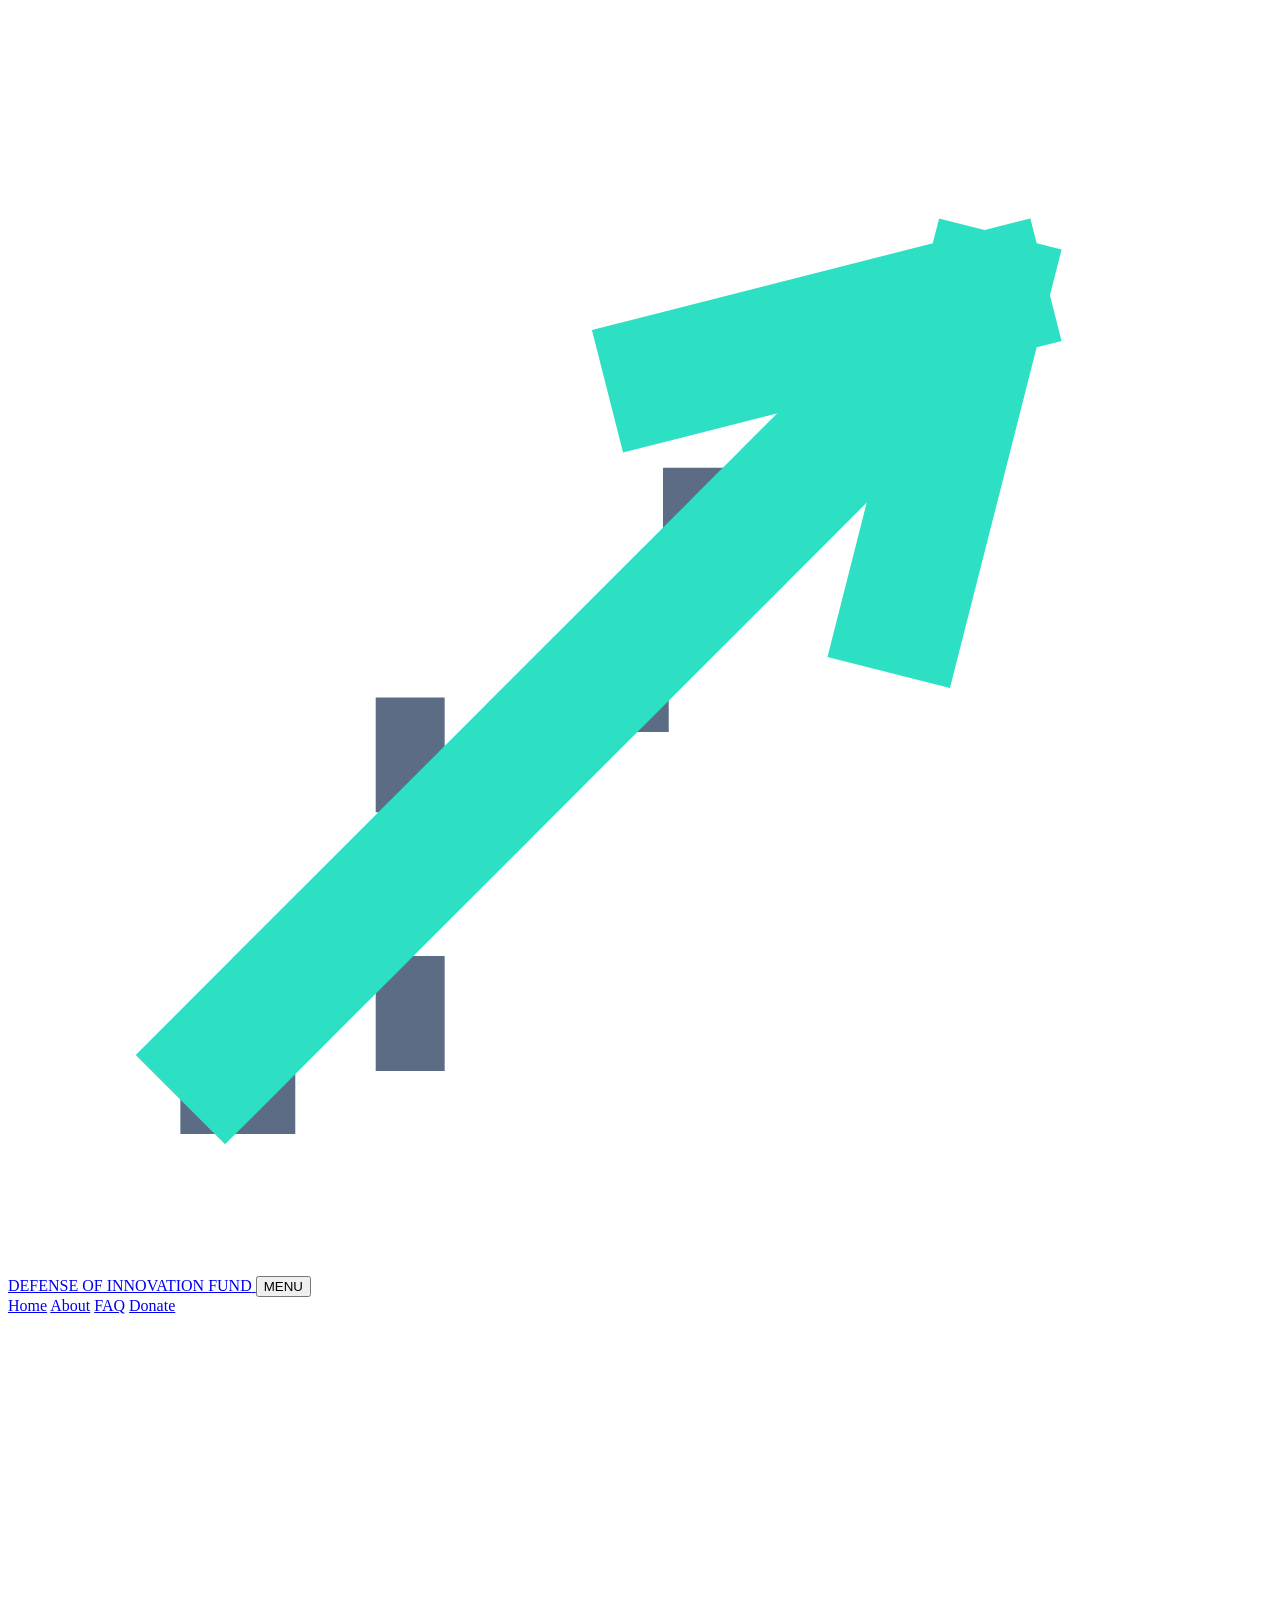
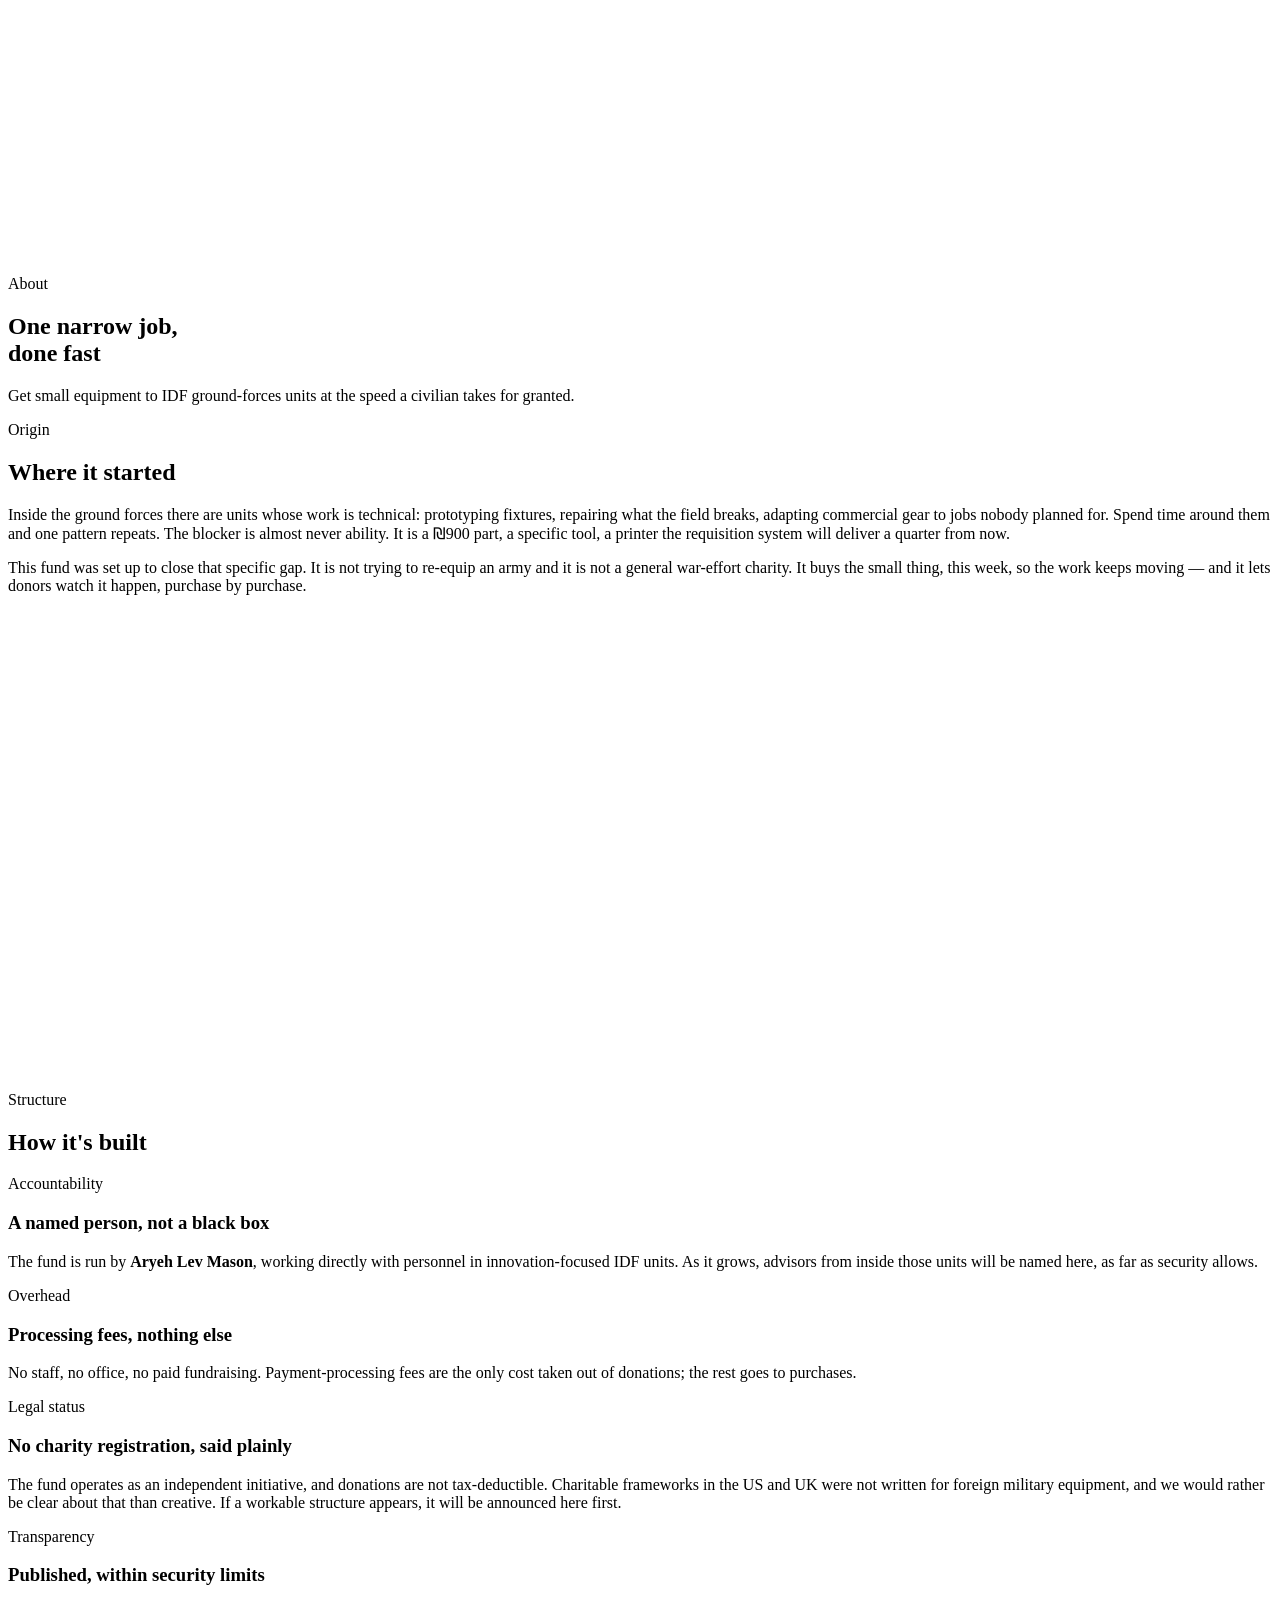
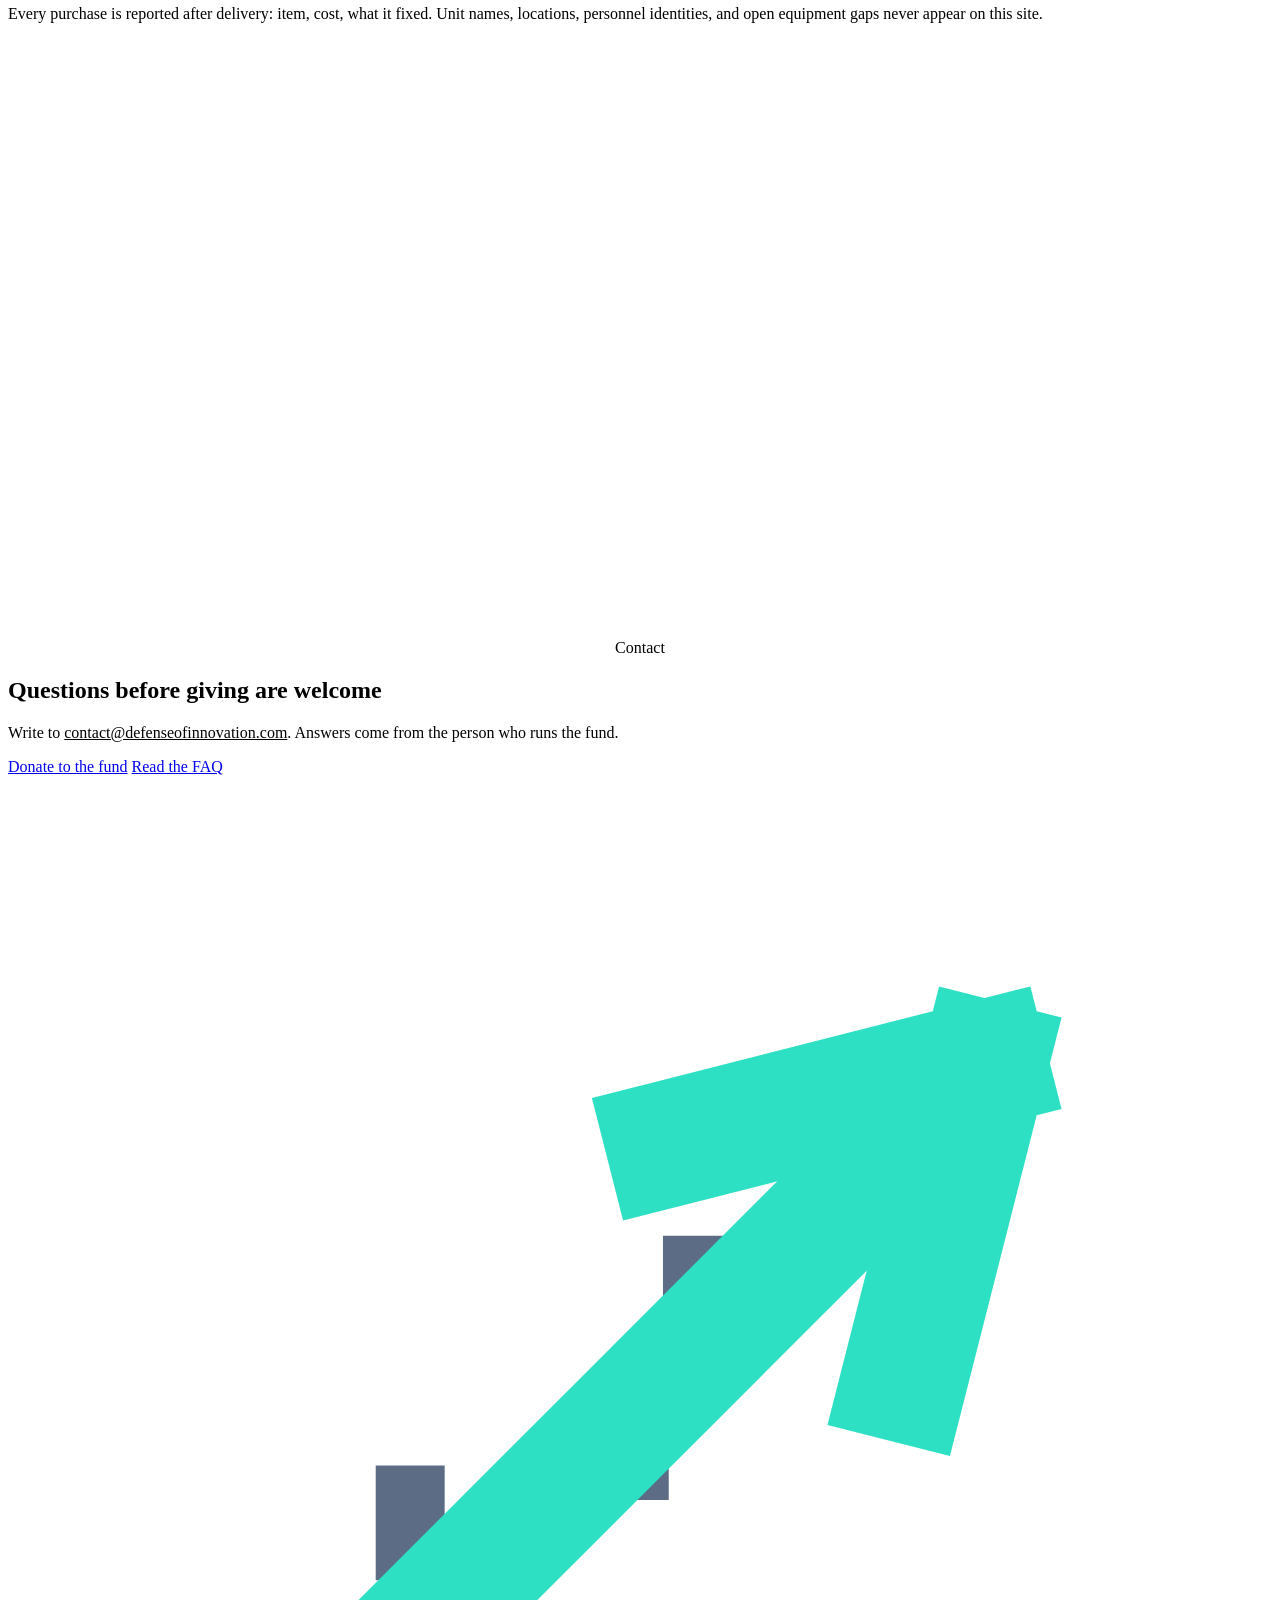
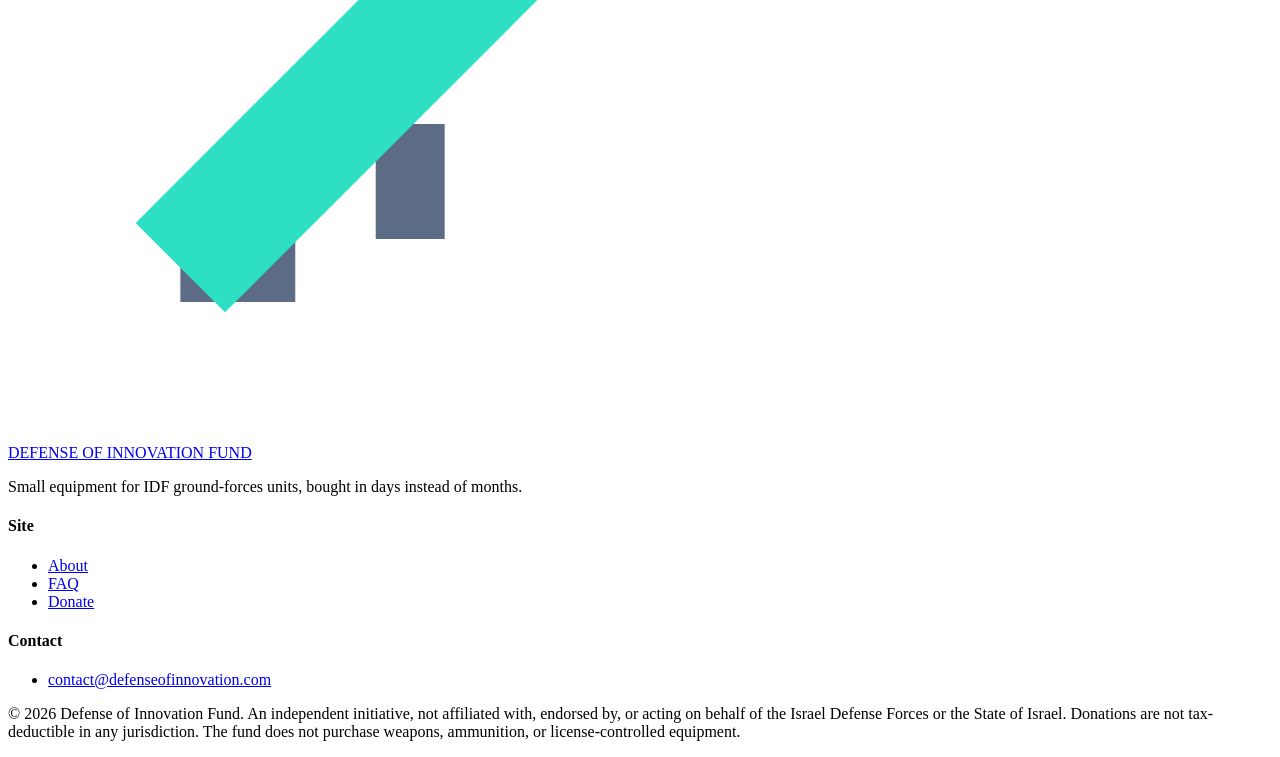
==== site/about/index.html @ f6da5508 "Redesign: full-dark blueprint system, donor-first copy rewrite One ink-navy field with blueprint gri" ====
<!doctype html>
<html lang="en">
<head>
<meta charset="utf-8">
<meta name="viewport" content="width=device-width,initial-scale=1">
<title>About — Defense of Innovation Fund</title>
<meta name="description" content="Where the fund came from, who runs it, how it's structured, and the security rules it publishes under.">
<link rel="icon" type="image/svg+xml" href="/favicon.svg">
<link rel="stylesheet" href="/css/site.css">
</head>
<body>

<header class="hdr">
  <div class="wrap">
    <a class="wordmark" href="/">
      <svg class="glyph" viewBox="0 0 22 22" aria-hidden="true">
        <path d="M3 19 L7 19 L7 12 L12 12 L12 6 L15 6" fill="none" stroke="#5C6C85" stroke-width="1.2" stroke-dasharray="2 2.5"/>
        <path d="M3 19 L17 5" fill="none" stroke="#2EE0C3" stroke-width="2.2"/>
        <path d="M17 5 L11.5 6.4 M17 5 L15.6 10.5" fill="none" stroke="#2EE0C3" stroke-width="2.2" stroke-linecap="square"/>
      </svg>
      <span class="wm-text">DEFENSE OF INNOVATION <span class="wm-fund">FUND</span></span>
    </a>
    <button class="nav-toggle" aria-expanded="false" aria-controls="nav">MENU</button>
    <nav class="nav" id="nav">
      <a href="/">Home</a>
      <a href="/about/" class="act">About</a>
      <a href="/faq/">FAQ</a>
      <a href="/donate/" class="btn-donate">Donate</a>
    </nav>
  </div>
</header>

<main>

<section class="page-head band">
  <div class="glow blue drift" style="width:560px;height:560px;top:-160px;inset-inline-end:-140px"></div>
  <div class="wrap sec">
    <div class="eyebrow rv">About</div>
    <h1 class="rv d1">One narrow job,<br><span class="accent">done fast</span></h1>
    <p class="lede rv d2">Get small equipment to IDF ground-forces units at the speed a civilian takes for granted.</p>
  </div>
</section>

<section class="band">
  <div class="wrap sec tight">
    <div class="split">
      <div class="sec-head" style="margin-bottom:0">
        <div class="eyebrow rv">Origin</div>
        <h2 class="rv d1">Where it started</h2>
      </div>
      <div class="prose rv d1">
        <p>Inside the ground forces there are units whose work is technical: prototyping fixtures, repairing what the field breaks, adapting commercial gear to jobs nobody planned for. Spend time around them and one pattern repeats. The blocker is almost never ability. It is a ₪900 part, a specific tool, a printer the requisition system will deliver a quarter from now.</p>
        <p>This fund was set up to close that specific gap. It is not trying to re-equip an army and it is not a general war-effort charity. It buys the small thing, this week, so the work keeps moving — and it lets donors watch it happen, purchase by purchase.</p>
      </div>
    </div>
  </div>
</section>

<section class="band raise">
  <div class="glow teal drift" style="width:480px;height:480px;bottom:-160px;inset-inline-start:-140px"></div>
  <div class="wrap sec tight">
    <div class="sec-head">
      <div class="eyebrow rv">Structure</div>
      <h2 class="rv d1">How it's built</h2>
    </div>
    <div class="answers rv d1">
      <div class="answer">
        <span class="k">Accountability</span>
        <h3>A named person, not a black box</h3>
        <!-- TODO(Aryeh): replace with your preferred bio -->
        <p class="body">The fund is run by <strong>Aryeh Lev Mason</strong>, working directly with personnel in innovation-focused IDF units. As it grows, advisors from inside those units will be named here, as far as security allows.</p>
      </div>
      <div class="answer">
        <span class="k">Overhead</span>
        <h3>Processing fees, nothing else</h3>
        <p class="body">No staff, no office, no paid fundraising. Payment-processing fees are the only cost taken out of donations; the rest goes to purchases.</p>
      </div>
      <div class="answer">
        <span class="k">Legal status</span>
        <h3>No charity registration, said plainly</h3>
        <p class="body">The fund operates as an independent initiative, and donations are not tax-deductible. Charitable frameworks in the US and UK were not written for foreign military equipment, and we would rather be clear about that than creative. If a workable structure appears, it will be announced here first.</p>
      </div>
      <div class="answer">
        <span class="k">Transparency</span>
        <h3>Published, within security limits</h3>
        <p class="body">Every purchase is reported after delivery: item, cost, what it fixed. Unit names, locations, personnel identities, and open equipment gaps never appear on this site.</p>
      </div>
    </div>
  </div>
</section>

<section class="cta-band band">
  <div class="glow teal drift" style="width:600px;height:600px;top:-180px;inset-inline-start:calc(50% - 300px)"></div>
  <div class="wrap sec">
    <div class="eyebrow plain rv" style="justify-content:center;display:flex">Contact</div>
    <h2 class="rv d1">Questions before giving are welcome</h2>
    <p class="lede rv d2">Write to <a href="mailto:contact@defenseofinnovation.com" style="color:var(--bone);border-bottom:1px solid var(--line)">contact@defenseofinnovation.com</a>. Answers come from the person who runs the fund.</p>
    <div class="cta-row rv d3">
      <a class="btn btn-solid" href="/donate/">Donate to the fund</a>
      <a class="lnk" href="/faq/">Read the FAQ</a>
    </div>
  </div>
</section>

</main>

<footer class="ftr">
  <div class="wrap">
    <div class="ftr-grid">
      <div>
        <a class="wordmark" href="/">
          <svg class="glyph" viewBox="0 0 22 22" aria-hidden="true">
            <path d="M3 19 L7 19 L7 12 L12 12 L12 6 L15 6" fill="none" stroke="#5C6C85" stroke-width="1.2" stroke-dasharray="2 2.5"/>
            <path d="M3 19 L17 5" fill="none" stroke="#2EE0C3" stroke-width="2.2"/>
            <path d="M17 5 L11.5 6.4 M17 5 L15.6 10.5" fill="none" stroke="#2EE0C3" stroke-width="2.2" stroke-linecap="square"/>
          </svg>
          <span class="wm-text">DEFENSE OF INNOVATION <span class="wm-fund">FUND</span></span>
        </a>
        <p class="ftr-mission">Small equipment for IDF ground-forces units, bought in days instead of months.</p>
      </div>
      <div>
        <h4>Site</h4>
        <ul>
          <li><a href="/about/">About</a></li>
          <li><a href="/faq/">FAQ</a></li>
          <li><a href="/donate/">Donate</a></li>
        </ul>
      </div>
      <div>
        <h4>Contact</h4>
        <ul>
          <li><a href="mailto:contact@defenseofinnovation.com">contact@defenseofinnovation.com</a></li>
        </ul>
      </div>
    </div>
    <p class="ftr-legal">© 2026 Defense of Innovation Fund. An independent initiative, not affiliated with, endorsed by, or acting on behalf of the Israel Defense Forces or the State of Israel. Donations are not tax-deductible in any jurisdiction. The fund does not purchase weapons, ammunition, or license-controlled equipment.</p>
  </div>
</footer>

<script src="/js/site.js"></script>
</body>
</html>
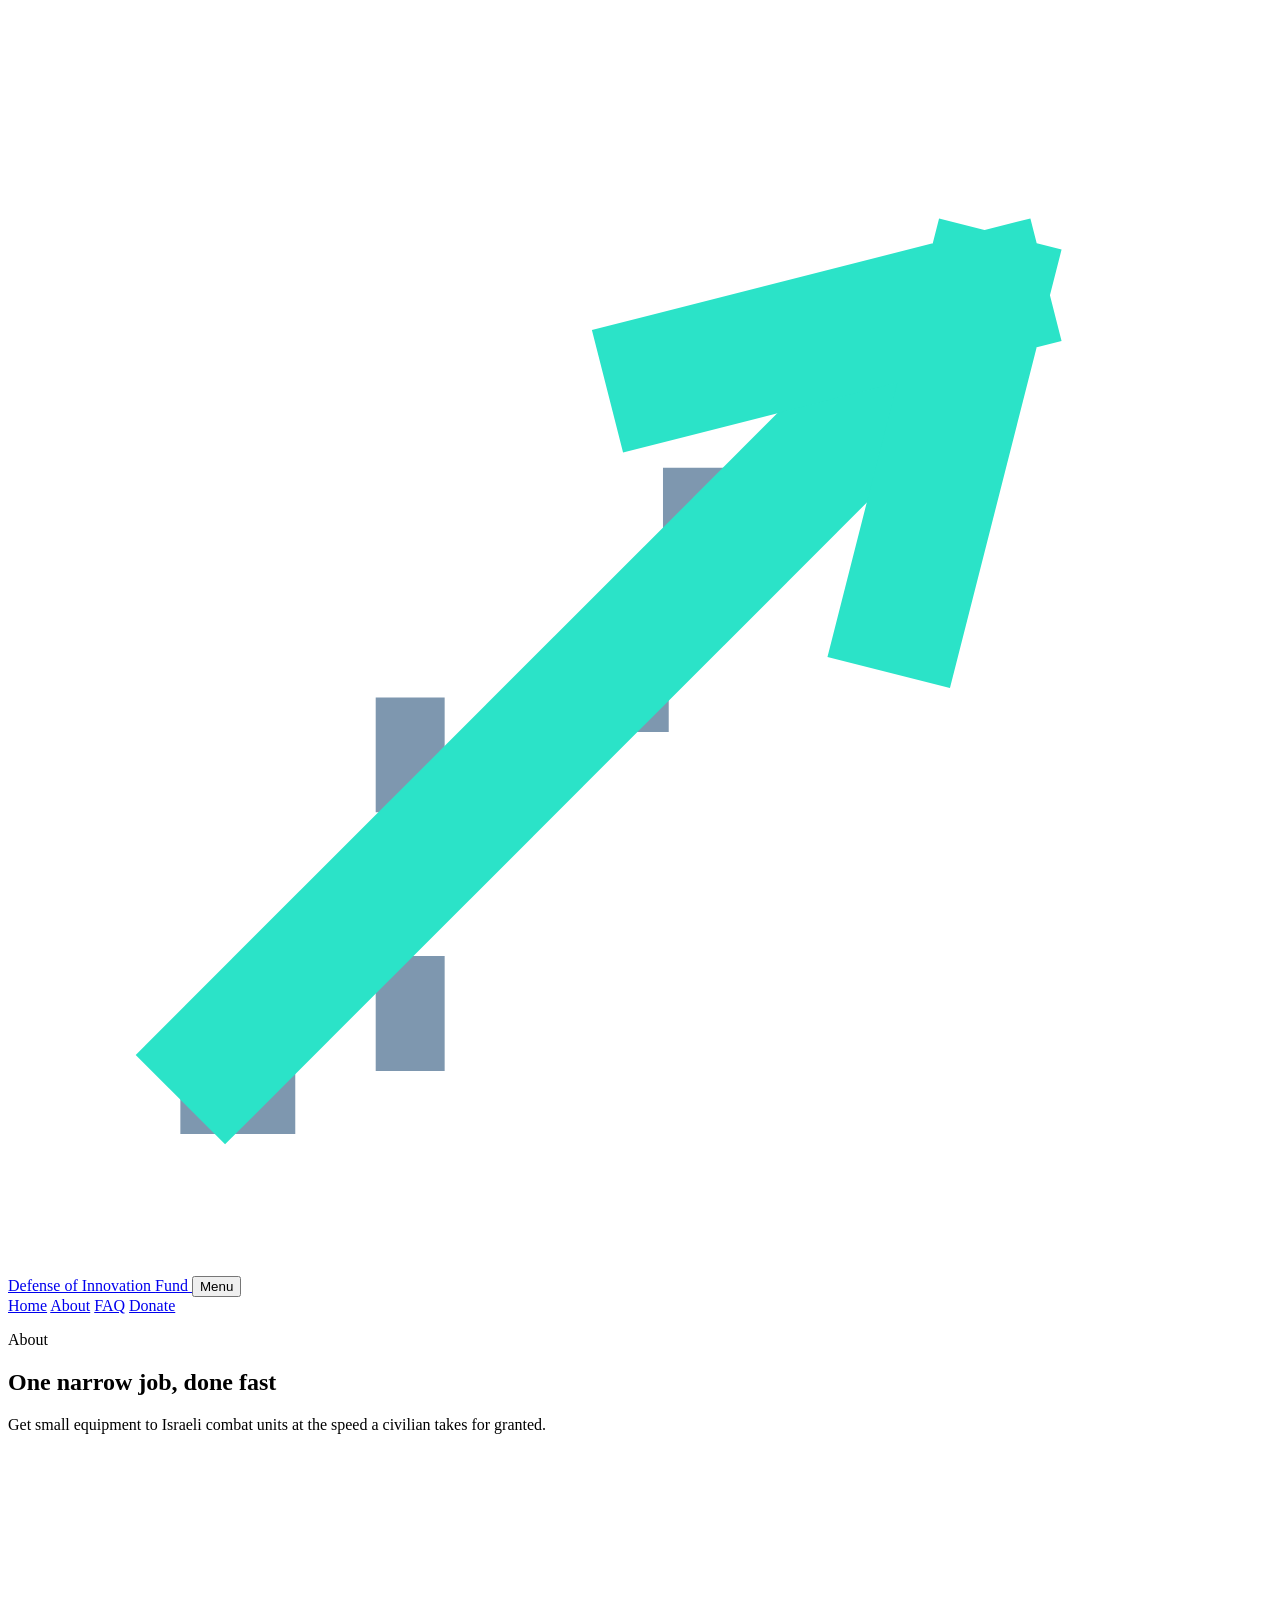
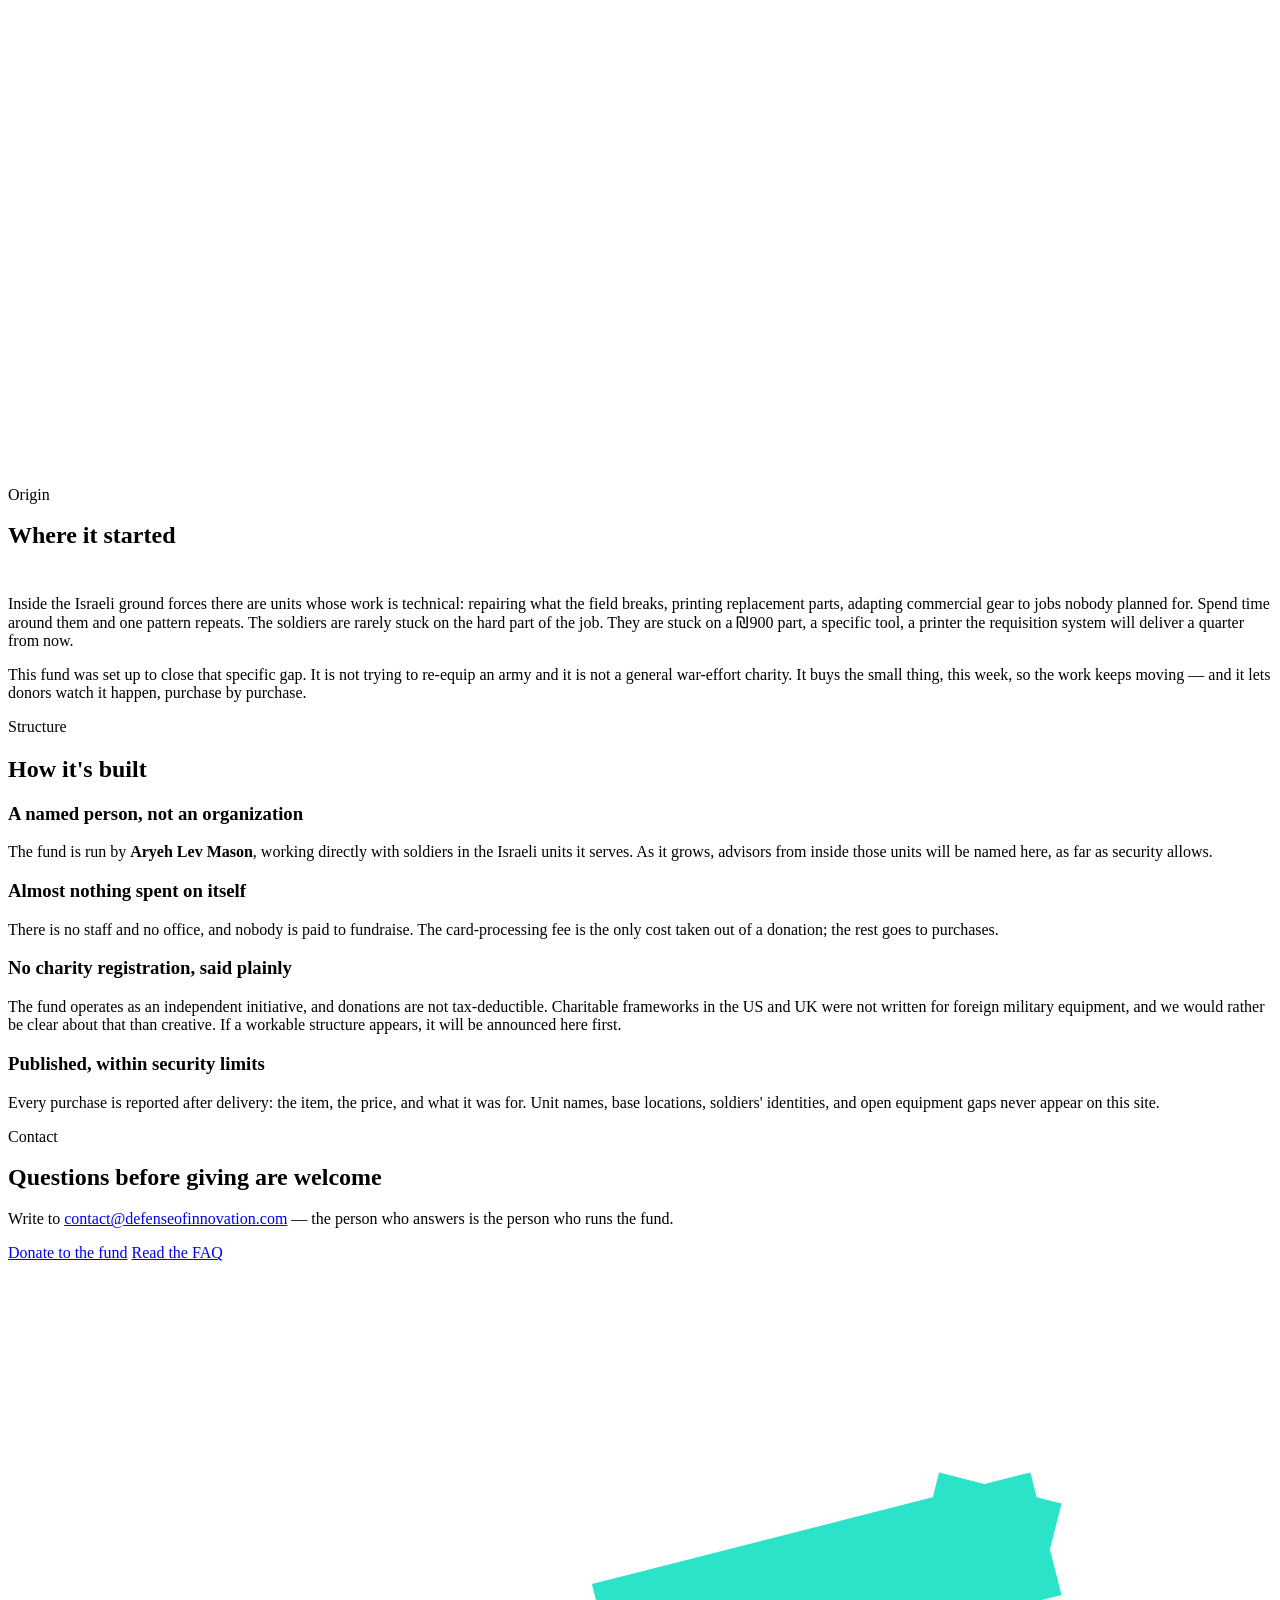
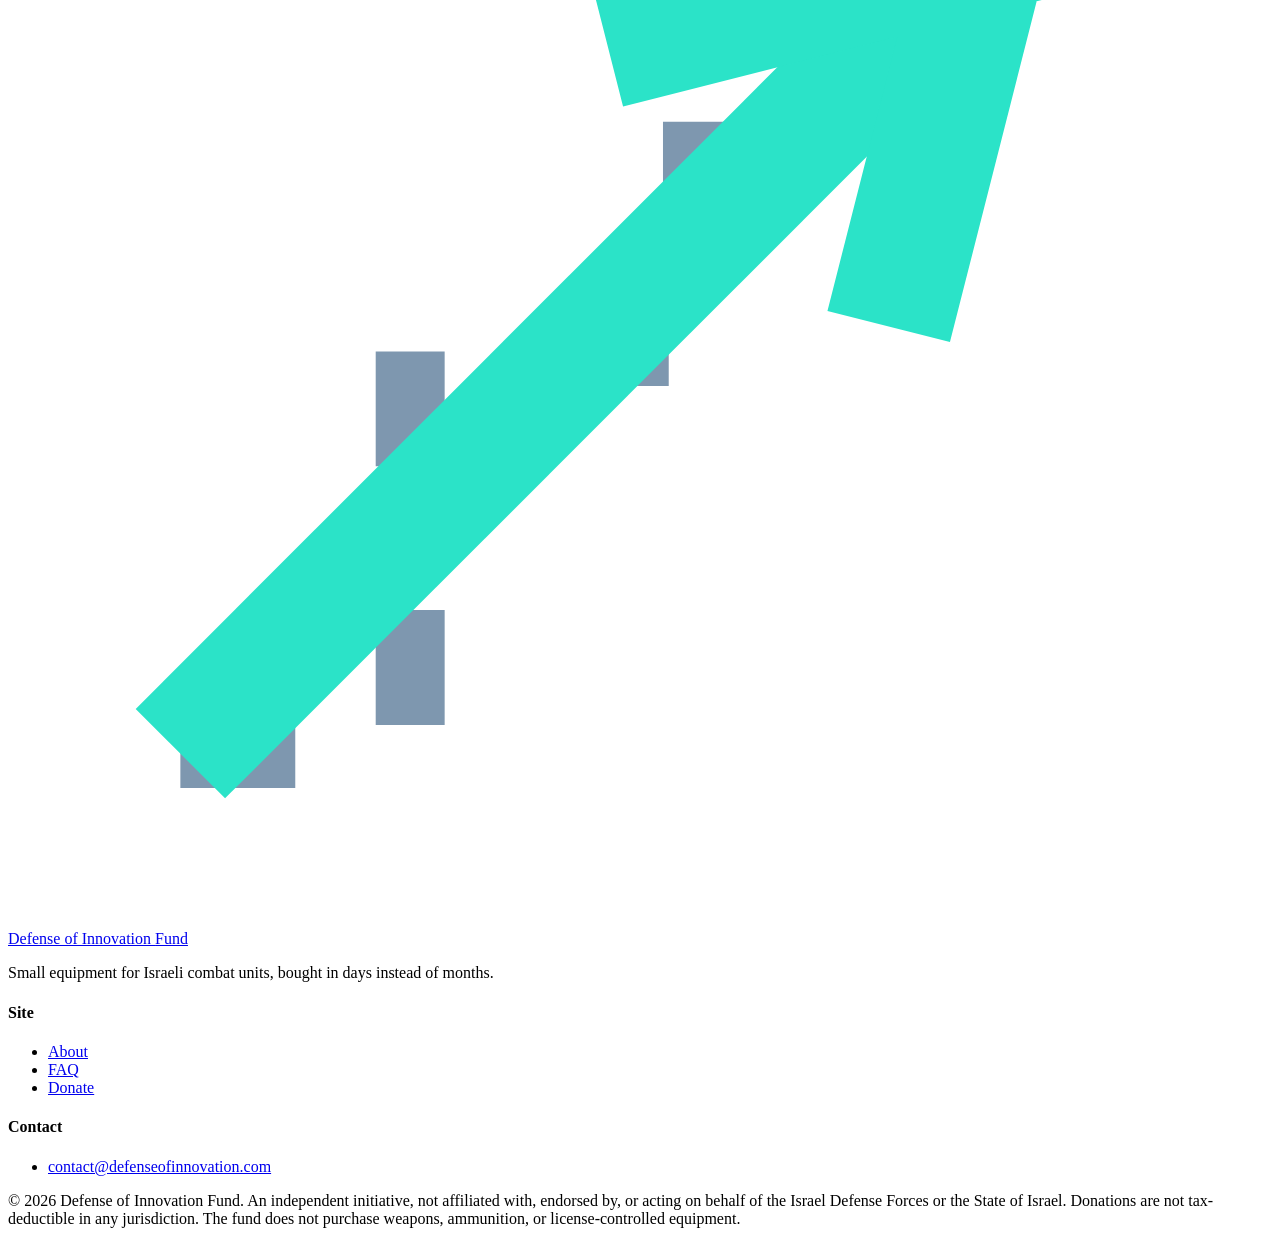
==== commit 0fb3649b: "Redesign from scratch: light spacious system, plain copy, open about the army Pass four. Near-white " ====
--- a/site/about/index.html
+++ b/site/about/index.html
@@ -14,13 +14,13 @@
   <div class="wrap">
     <a class="wordmark" href="/">
       <svg class="glyph" viewBox="0 0 22 22" aria-hidden="true">
-        <path d="M3 19 L7 19 L7 12 L12 12 L12 6 L15 6" fill="none" stroke="#5C6C85" stroke-width="1.2" stroke-dasharray="2 2.5"/>
-        <path d="M3 19 L17 5" fill="none" stroke="#2EE0C3" stroke-width="2.2"/>
-        <path d="M17 5 L11.5 6.4 M17 5 L15.6 10.5" fill="none" stroke="#2EE0C3" stroke-width="2.2" stroke-linecap="square"/>
+        <path d="M3 19 L7 19 L7 12 L12 12 L12 6 L15 6" fill="none" stroke="#7E97AF" stroke-width="1.2" stroke-dasharray="2 2.5"/>
+        <path d="M3 19 L17 5" fill="none" stroke="#2BE3C8" stroke-width="2.2"/>
+        <path d="M17 5 L11.5 6.4 M17 5 L15.6 10.5" fill="none" stroke="#2BE3C8" stroke-width="2.2" stroke-linecap="square"/>
       </svg>
-      <span class="wm-text">DEFENSE OF INNOVATION <span class="wm-fund">FUND</span></span>
+      <span class="wm-text">Defense of Innovation <span class="wm-fund">Fund</span></span>
     </a>
-    <button class="nav-toggle" aria-expanded="false" aria-controls="nav">MENU</button>
+    <button class="nav-toggle" aria-expanded="false" aria-controls="nav">Menu</button>
     <nav class="nav" id="nav">
       <a href="/">Home</a>
       <a href="/about/" class="act">About</a>
@@ -32,72 +32,68 @@
 
 <main>
 
-<section class="page-head band">
-  <div class="glow blue drift" style="width:560px;height:560px;top:-160px;inset-inline-end:-140px"></div>
-  <div class="wrap sec">
-    <div class="eyebrow rv">About</div>
-    <h1 class="rv d1">One narrow job,<br><span class="accent">done fast</span></h1>
-    <p class="lede rv d2">Get small equipment to IDF ground-forces units at the speed a civilian takes for granted.</p>
+<section class="page-head on-dark">
+  <div class="hero-aurora" aria-hidden="true"><i class="g1"></i><i class="g2"></i></div>
+  <div class="wrap" style="position:relative;z-index:2">
+    <p class="kicker">About</p>
+    <h1>One narrow job, done fast</h1>
+    <p class="lede">Get small equipment to Israeli combat units at the speed a civilian takes for granted.</p>
   </div>
 </section>
 
 <section class="band">
-  <div class="wrap sec tight">
+  <div class="wash b drift" style="width:500px;height:500px;top:-140px;inset-inline-end:-180px"></div>
+  <div class="wrap sec-tight" style="padding-top:clamp(80px,10vw,120px)">
     <div class="split">
-      <div class="sec-head" style="margin-bottom:0">
-        <div class="eyebrow rv">Origin</div>
-        <h2 class="rv d1">Where it started</h2>
+      <div>
+        <p class="kicker rv">Origin</p>
+        <h2 class="rv d1" style="margin-top:18px">Where it started</h2>
       </div>
-      <div class="prose rv d1">
-        <p>Inside the ground forces there are units whose work is technical: prototyping fixtures, repairing what the field breaks, adapting commercial gear to jobs nobody planned for. Spend time around them and one pattern repeats. The blocker is almost never ability. It is a ₪900 part, a specific tool, a printer the requisition system will deliver a quarter from now.</p>
-        <p>This fund was set up to close that specific gap. It is not trying to re-equip an army and it is not a general war-effort charity. It buys the small thing, this week, so the work keeps moving — and it lets donors watch it happen, purchase by purchase.</p>
+      <div class="prose" style="padding-top:10px">
+        <p class="rv d1">Inside the Israeli ground forces there are units whose work is technical: repairing what the field breaks, printing replacement parts, adapting commercial gear to jobs nobody planned for. Spend time around them and one pattern repeats. The soldiers are rarely stuck on the hard part of the job. They are stuck on a ₪900 part, a specific tool, a printer the requisition system will deliver a quarter from now.</p>
+        <p class="rv d2">This fund was set up to close that specific gap. It is not trying to re-equip an army and it is not a general war-effort charity. It buys the small thing, this week, so the work keeps moving — and it lets donors watch it happen, purchase by purchase.</p>
       </div>
     </div>
   </div>
 </section>
 
-<section class="band raise">
-  <div class="glow teal drift" style="width:480px;height:480px;bottom:-160px;inset-inline-start:-140px"></div>
-  <div class="wrap sec tight">
+<section class="band band-tint">
+  <div class="wrap sec-tight">
     <div class="sec-head">
-      <div class="eyebrow rv">Structure</div>
+      <p class="kicker rv">Structure</p>
       <h2 class="rv d1">How it's built</h2>
     </div>
-    <div class="answers rv d1">
-      <div class="answer">
-        <span class="k">Accountability</span>
-        <h3>A named person, not a black box</h3>
+    <div class="know">
+      <div class="know-item rv">
+        <h3>A named person, not an organization</h3>
         <!-- TODO(Aryeh): replace with your preferred bio -->
-        <p class="body">The fund is run by <strong>Aryeh Lev Mason</strong>, working directly with personnel in innovation-focused IDF units. As it grows, advisors from inside those units will be named here, as far as security allows.</p>
+        <p>The fund is run by <strong>Aryeh Lev Mason</strong>, working directly with soldiers in the Israeli units it serves. As it grows, advisors from inside those units will be named here, as far as security allows.</p>
       </div>
-      <div class="answer">
-        <span class="k">Overhead</span>
-        <h3>Processing fees, nothing else</h3>
-        <p class="body">No staff, no office, no paid fundraising. Payment-processing fees are the only cost taken out of donations; the rest goes to purchases.</p>
+      <div class="know-item rv">
+        <h3>Almost nothing spent on itself</h3>
+        <p>There is no staff and no office, and nobody is paid to fundraise. The card-processing fee is the only cost taken out of a donation; the rest goes to purchases.</p>
       </div>
-      <div class="answer">
-        <span class="k">Legal status</span>
+      <div class="know-item rv">
         <h3>No charity registration, said plainly</h3>
-        <p class="body">The fund operates as an independent initiative, and donations are not tax-deductible. Charitable frameworks in the US and UK were not written for foreign military equipment, and we would rather be clear about that than creative. If a workable structure appears, it will be announced here first.</p>
+        <p>The fund operates as an independent initiative, and donations are not tax-deductible. Charitable frameworks in the US and UK were not written for foreign military equipment, and we would rather be clear about that than creative. If a workable structure appears, it will be announced here first.</p>
       </div>
-      <div class="answer">
-        <span class="k">Transparency</span>
+      <div class="know-item rv">
         <h3>Published, within security limits</h3>
-        <p class="body">Every purchase is reported after delivery: item, cost, what it fixed. Unit names, locations, personnel identities, and open equipment gaps never appear on this site.</p>
+        <p>Every purchase is reported after delivery: the item, the price, and what it was for. Unit names, base locations, soldiers' identities, and open equipment gaps never appear on this site.</p>
       </div>
     </div>
   </div>
 </section>
 
-<section class="cta-band band">
-  <div class="glow teal drift" style="width:600px;height:600px;top:-180px;inset-inline-start:calc(50% - 300px)"></div>
+<section class="band band-dark on-dark close-band">
+  <div class="hero-aurora" aria-hidden="true"><i class="g1"></i></div>
   <div class="wrap sec">
-    <div class="eyebrow plain rv" style="justify-content:center;display:flex">Contact</div>
-    <h2 class="rv d1">Questions before giving are welcome</h2>
-    <p class="lede rv d2">Write to <a href="mailto:contact@defenseofinnovation.com" style="color:var(--bone);border-bottom:1px solid var(--line)">contact@defenseofinnovation.com</a>. Answers come from the person who runs the fund.</p>
+    <p class="kicker rv" style="color:var(--teal-bright)">Contact</p>
+    <h2 class="rv d1" style="margin-top:18px">Questions before giving are welcome</h2>
+    <p class="lede rv d2">Write to <a href="mailto:contact@defenseofinnovation.com" class="lnk">contact@defenseofinnovation.com</a> — the person who answers is the person who runs the fund.</p>
     <div class="cta-row rv d3">
       <a class="btn btn-solid" href="/donate/">Donate to the fund</a>
-      <a class="lnk" href="/faq/">Read the FAQ</a>
+      <a class="btn btn-ghost" href="/faq/">Read the FAQ</a>
     </div>
   </div>
 </section>
@@ -110,13 +106,13 @@
       <div>
         <a class="wordmark" href="/">
           <svg class="glyph" viewBox="0 0 22 22" aria-hidden="true">
-            <path d="M3 19 L7 19 L7 12 L12 12 L12 6 L15 6" fill="none" stroke="#5C6C85" stroke-width="1.2" stroke-dasharray="2 2.5"/>
-            <path d="M3 19 L17 5" fill="none" stroke="#2EE0C3" stroke-width="2.2"/>
-            <path d="M17 5 L11.5 6.4 M17 5 L15.6 10.5" fill="none" stroke="#2EE0C3" stroke-width="2.2" stroke-linecap="square"/>
+            <path d="M3 19 L7 19 L7 12 L12 12 L12 6 L15 6" fill="none" stroke="#7E97AF" stroke-width="1.2" stroke-dasharray="2 2.5"/>
+            <path d="M3 19 L17 5" fill="none" stroke="#2BE3C8" stroke-width="2.2"/>
+            <path d="M17 5 L11.5 6.4 M17 5 L15.6 10.5" fill="none" stroke="#2BE3C8" stroke-width="2.2" stroke-linecap="square"/>
           </svg>
-          <span class="wm-text">DEFENSE OF INNOVATION <span class="wm-fund">FUND</span></span>
+          <span class="wm-text">Defense of Innovation <span class="wm-fund">Fund</span></span>
         </a>
-        <p class="ftr-mission">Small equipment for IDF ground-forces units, bought in days instead of months.</p>
+        <p class="ftr-mission">Small equipment for Israeli combat units, bought in days instead of months.</p>
       </div>
       <div>
         <h4>Site</h4>
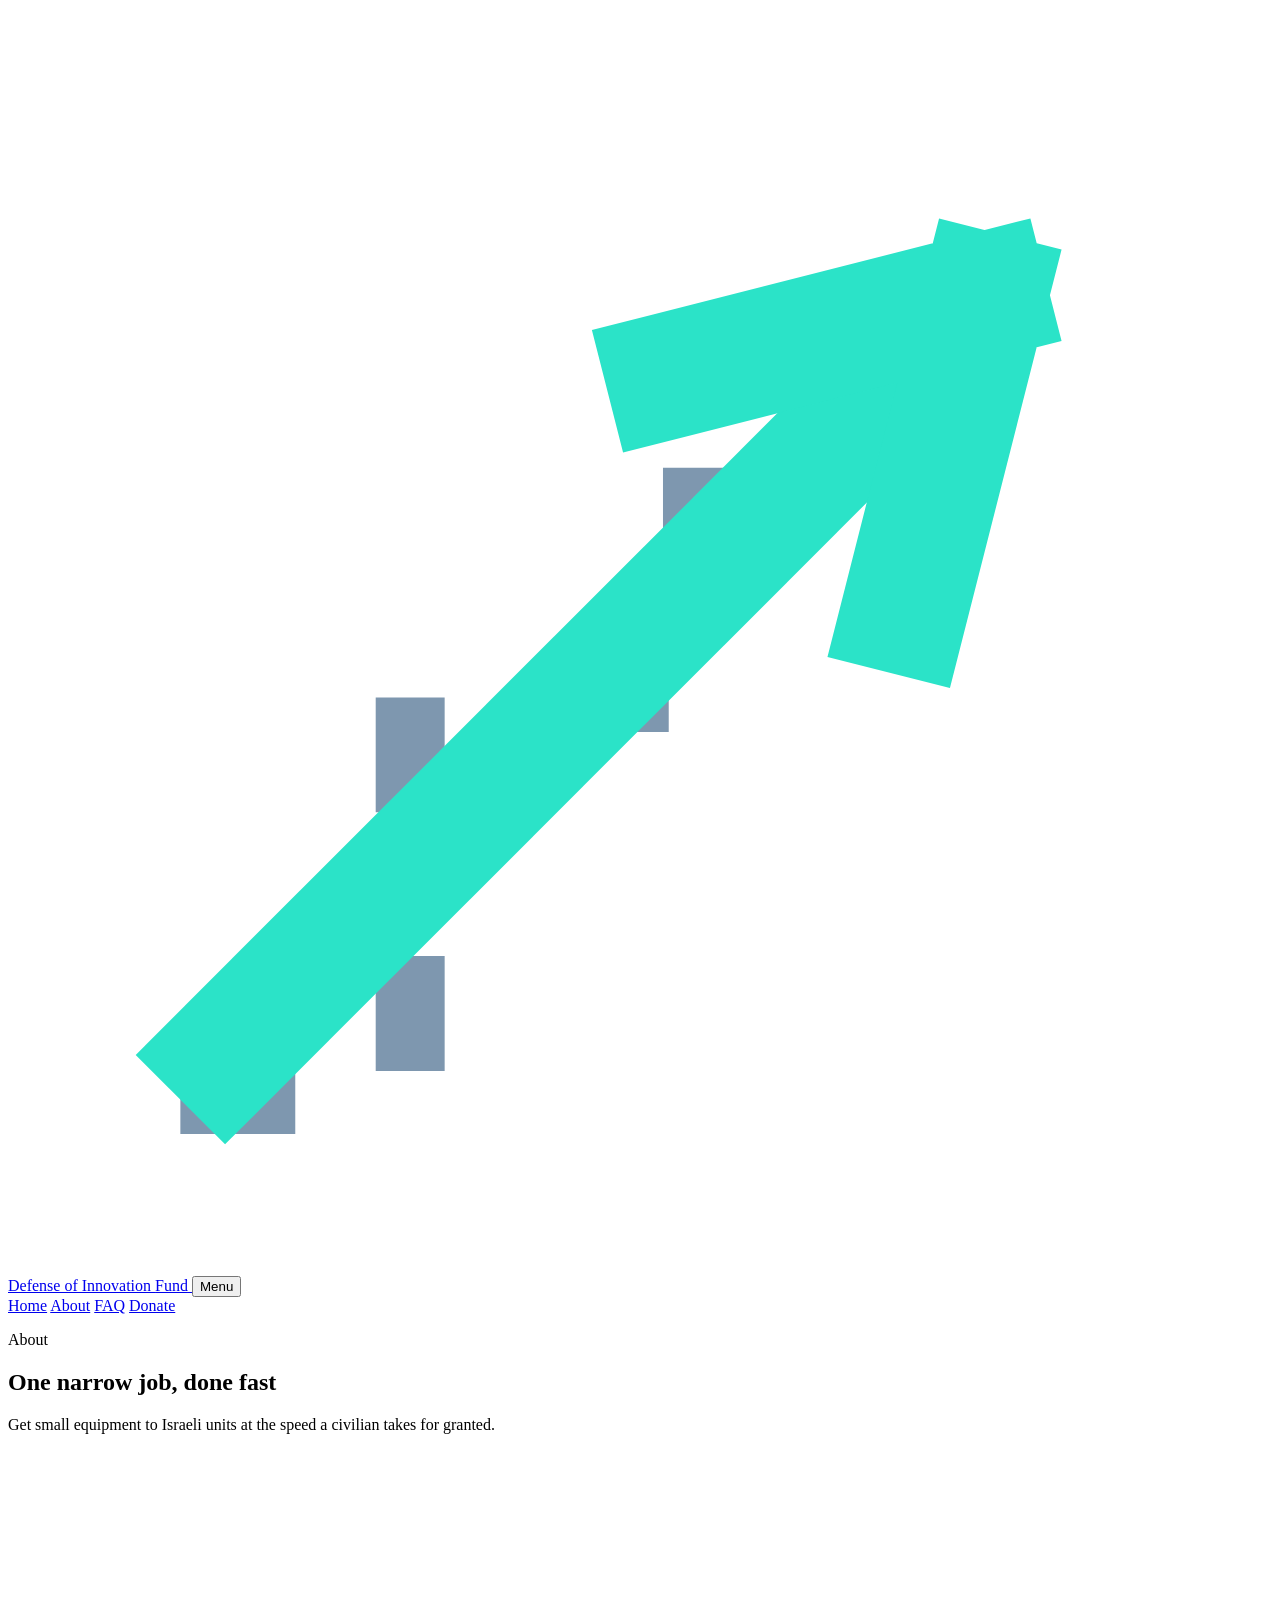
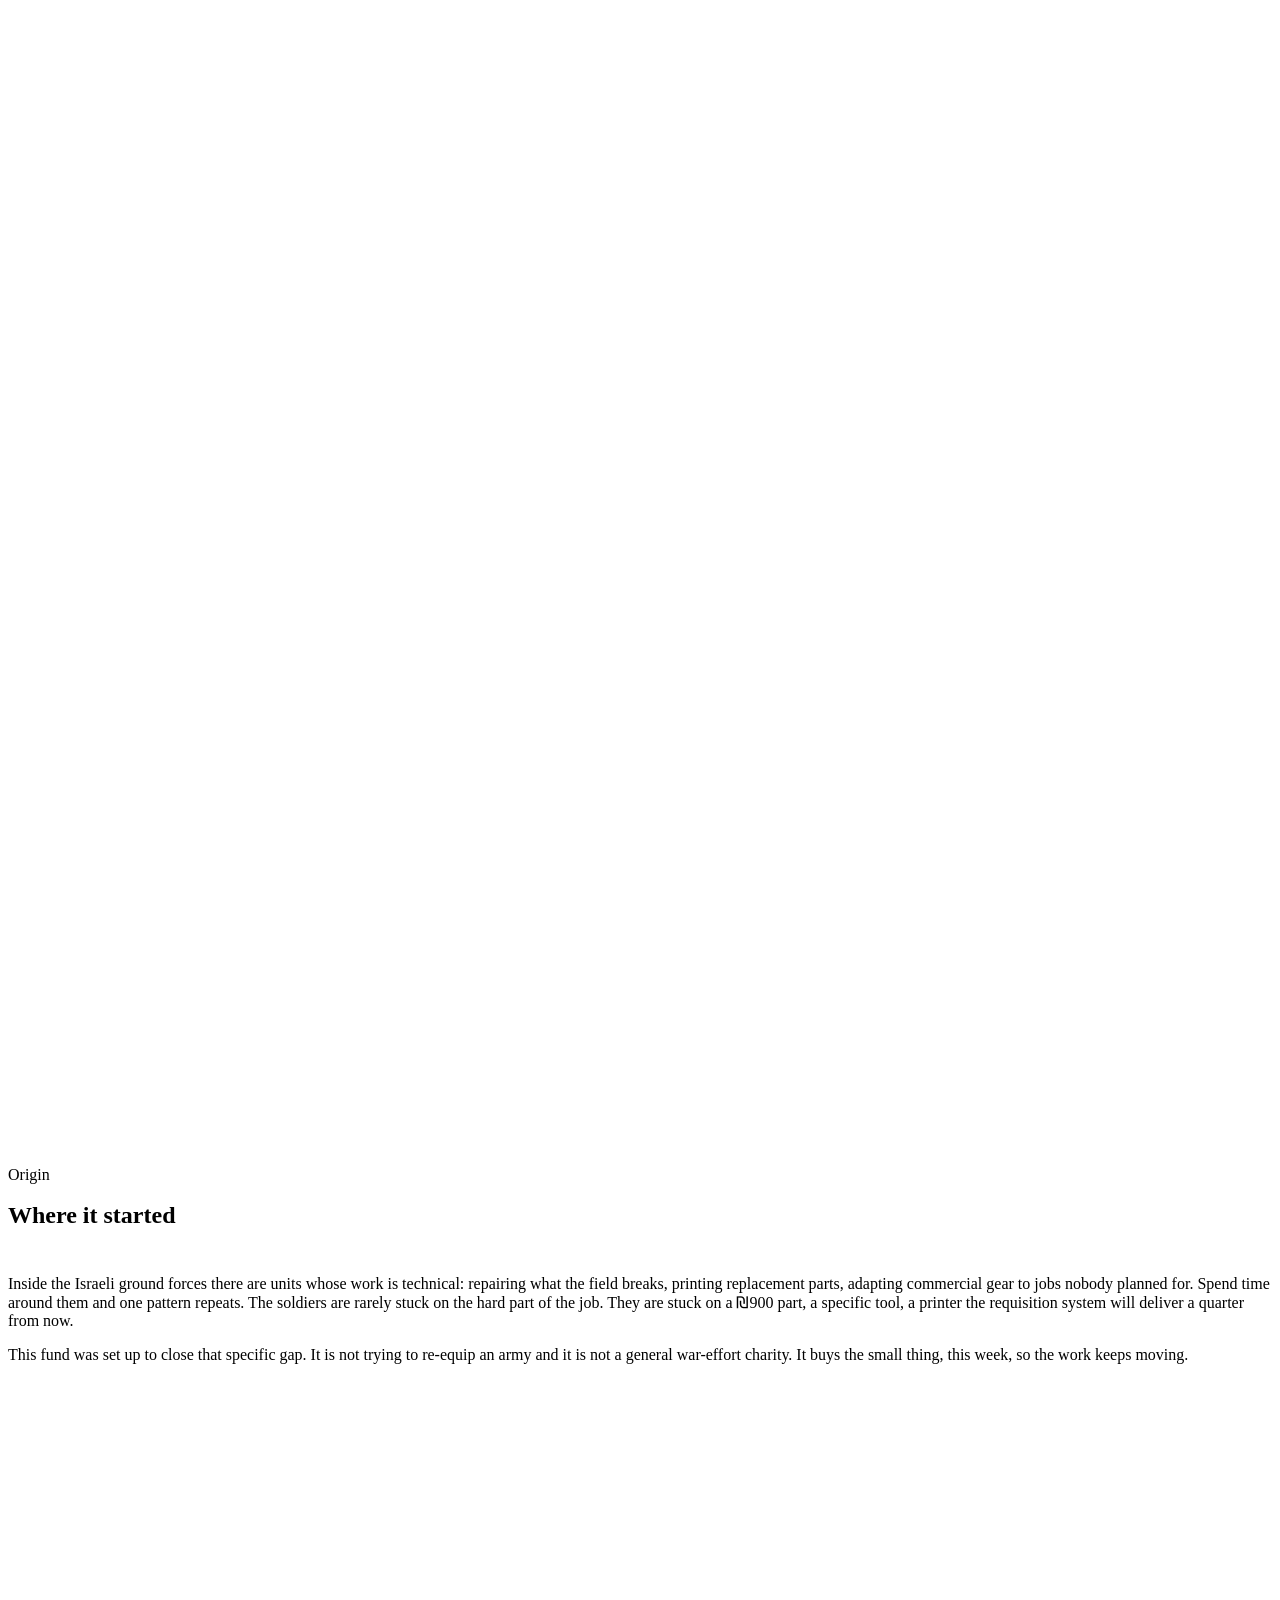
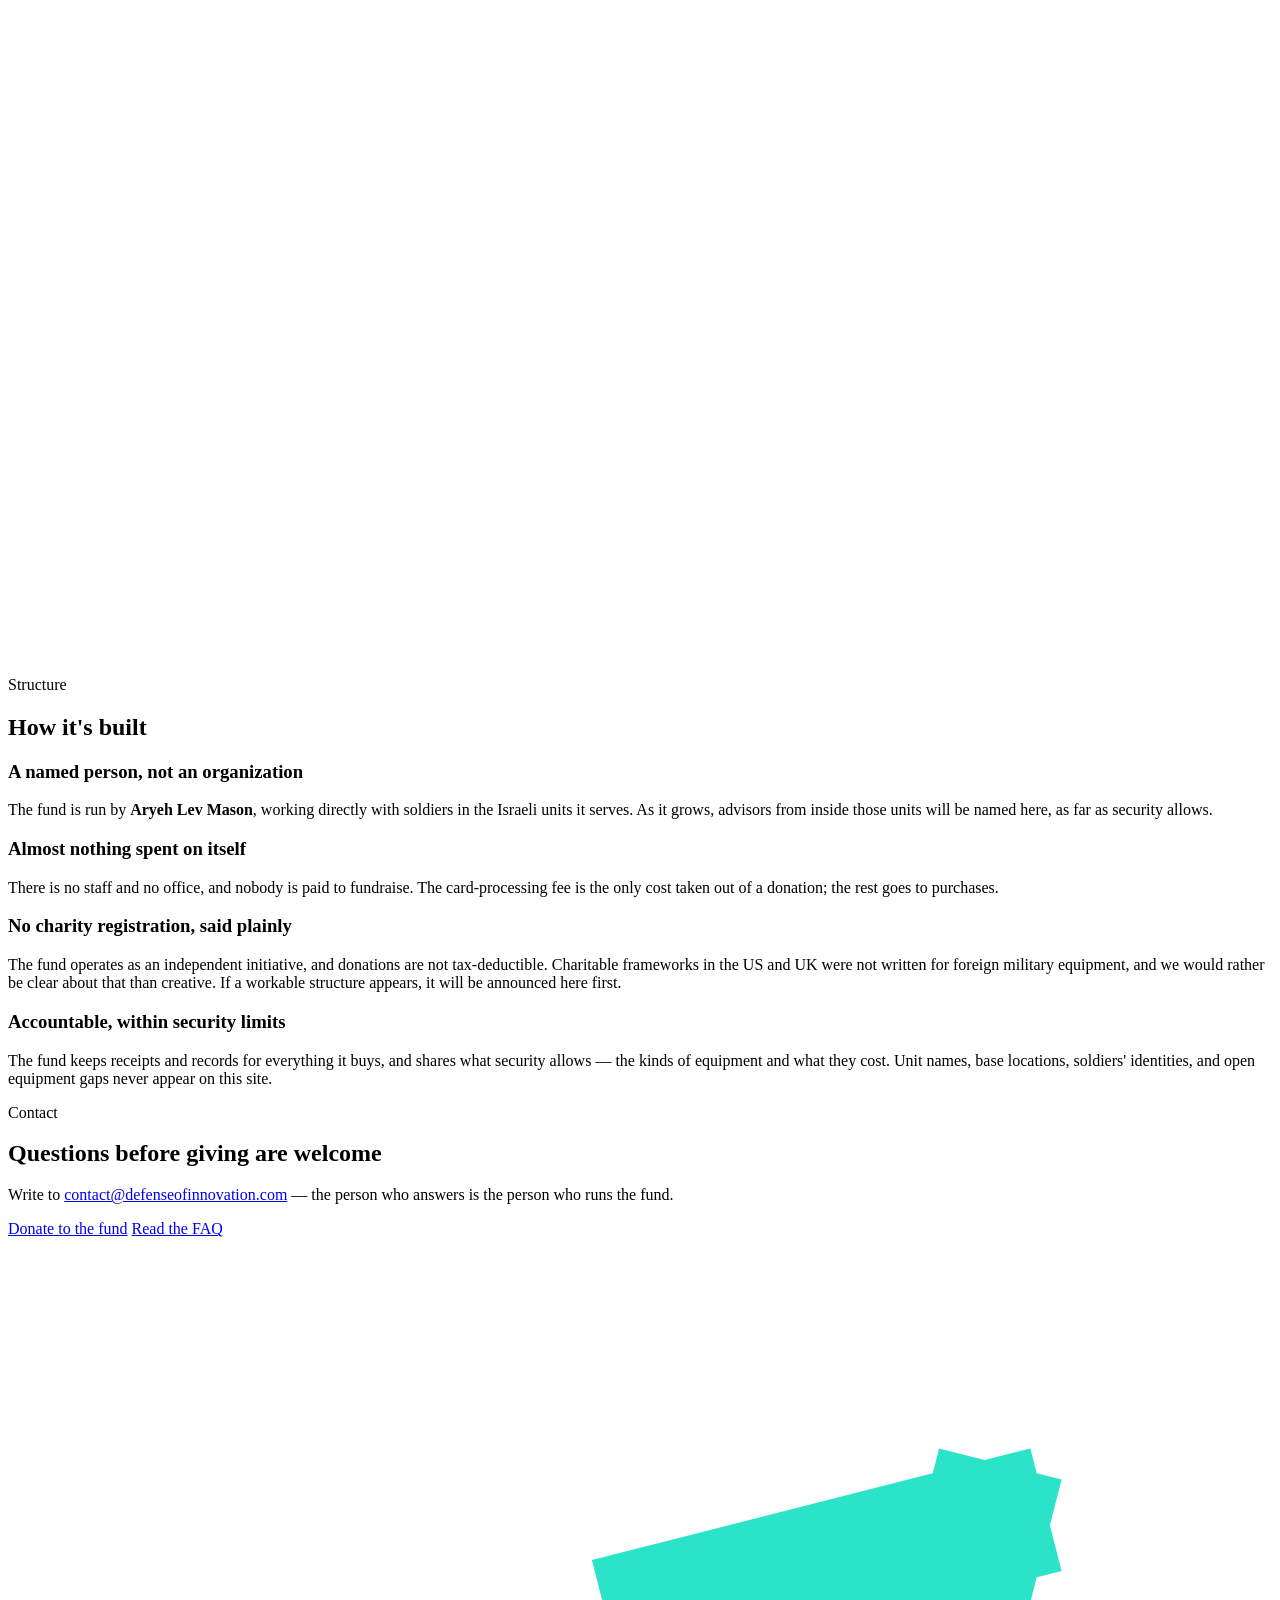
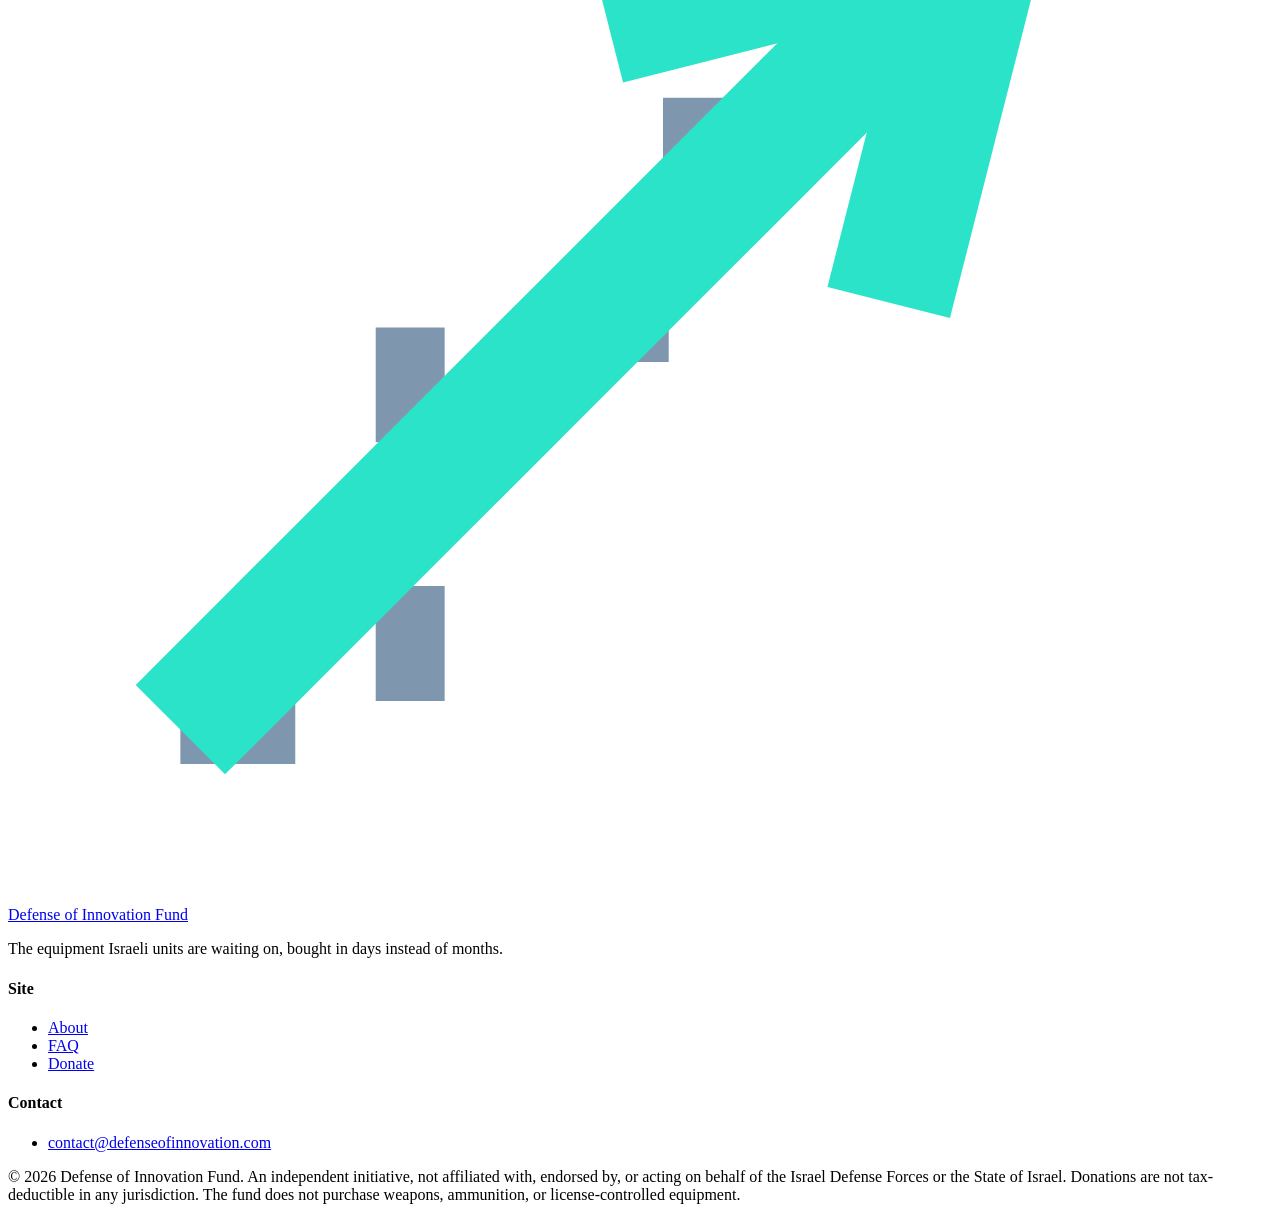
==== commit c2d719a6: "Hero route graphic, sharper first line, layered light pages, softer reporting claims Hero becomes a " ====
--- a/site/about/index.html
+++ b/site/about/index.html
@@ -37,12 +37,14 @@
   <div class="wrap" style="position:relative;z-index:2">
     <p class="kicker">About</p>
     <h1>One narrow job, done fast</h1>
-    <p class="lede">Get small equipment to Israeli combat units at the speed a civilian takes for granted.</p>
+    <p class="lede">Get small equipment to Israeli units at the speed a civilian takes for granted.</p>
   </div>
 </section>
 
-<section class="band">
+<section class="band band-grad-b">
   <div class="wash b drift" style="width:500px;height:500px;top:-140px;inset-inline-end:-180px"></div>
+  <div class="wash a" style="width:440px;height:440px;bottom:-160px;inset-inline-start:-160px"></div>
+  <div class="dots" style="width:300px;height:240px;top:80px;inset-inline-end:6%" aria-hidden="true"></div>
   <div class="wrap sec-tight" style="padding-top:clamp(80px,10vw,120px)">
     <div class="split">
       <div>
@@ -51,13 +53,15 @@
       </div>
       <div class="prose" style="padding-top:10px">
         <p class="rv d1">Inside the Israeli ground forces there are units whose work is technical: repairing what the field breaks, printing replacement parts, adapting commercial gear to jobs nobody planned for. Spend time around them and one pattern repeats. The soldiers are rarely stuck on the hard part of the job. They are stuck on a ₪900 part, a specific tool, a printer the requisition system will deliver a quarter from now.</p>
-        <p class="rv d2">This fund was set up to close that specific gap. It is not trying to re-equip an army and it is not a general war-effort charity. It buys the small thing, this week, so the work keeps moving — and it lets donors watch it happen, purchase by purchase.</p>
+        <p class="rv d2">This fund was set up to close that specific gap. It is not trying to re-equip an army and it is not a general war-effort charity. It buys the small thing, this week, so the work keeps moving.</p>
       </div>
     </div>
   </div>
 </section>
 
 <section class="band band-tint">
+  <div class="wash a drift" style="width:480px;height:480px;top:-140px;inset-inline-end:-160px"></div>
+  <div class="rings spin" style="width:400px;height:400px;bottom:6%;inset-inline-end:-120px" aria-hidden="true"></div>
   <div class="wrap sec-tight">
     <div class="sec-head">
       <p class="kicker rv">Structure</p>
@@ -78,8 +82,8 @@
         <p>The fund operates as an independent initiative, and donations are not tax-deductible. Charitable frameworks in the US and UK were not written for foreign military equipment, and we would rather be clear about that than creative. If a workable structure appears, it will be announced here first.</p>
       </div>
       <div class="know-item rv">
-        <h3>Published, within security limits</h3>
-        <p>Every purchase is reported after delivery: the item, the price, and what it was for. Unit names, base locations, soldiers' identities, and open equipment gaps never appear on this site.</p>
+        <h3>Accountable, within security limits</h3>
+        <p>The fund keeps receipts and records for everything it buys, and shares what security allows — the kinds of equipment and what they cost. Unit names, base locations, soldiers' identities, and open equipment gaps never appear on this site.</p>
       </div>
     </div>
   </div>
@@ -112,7 +116,7 @@
           </svg>
           <span class="wm-text">Defense of Innovation <span class="wm-fund">Fund</span></span>
         </a>
-        <p class="ftr-mission">Small equipment for Israeli combat units, bought in days instead of months.</p>
+        <p class="ftr-mission">The equipment Israeli units are waiting on, bought in days instead of months.</p>
       </div>
       <div>
         <h4>Site</h4>
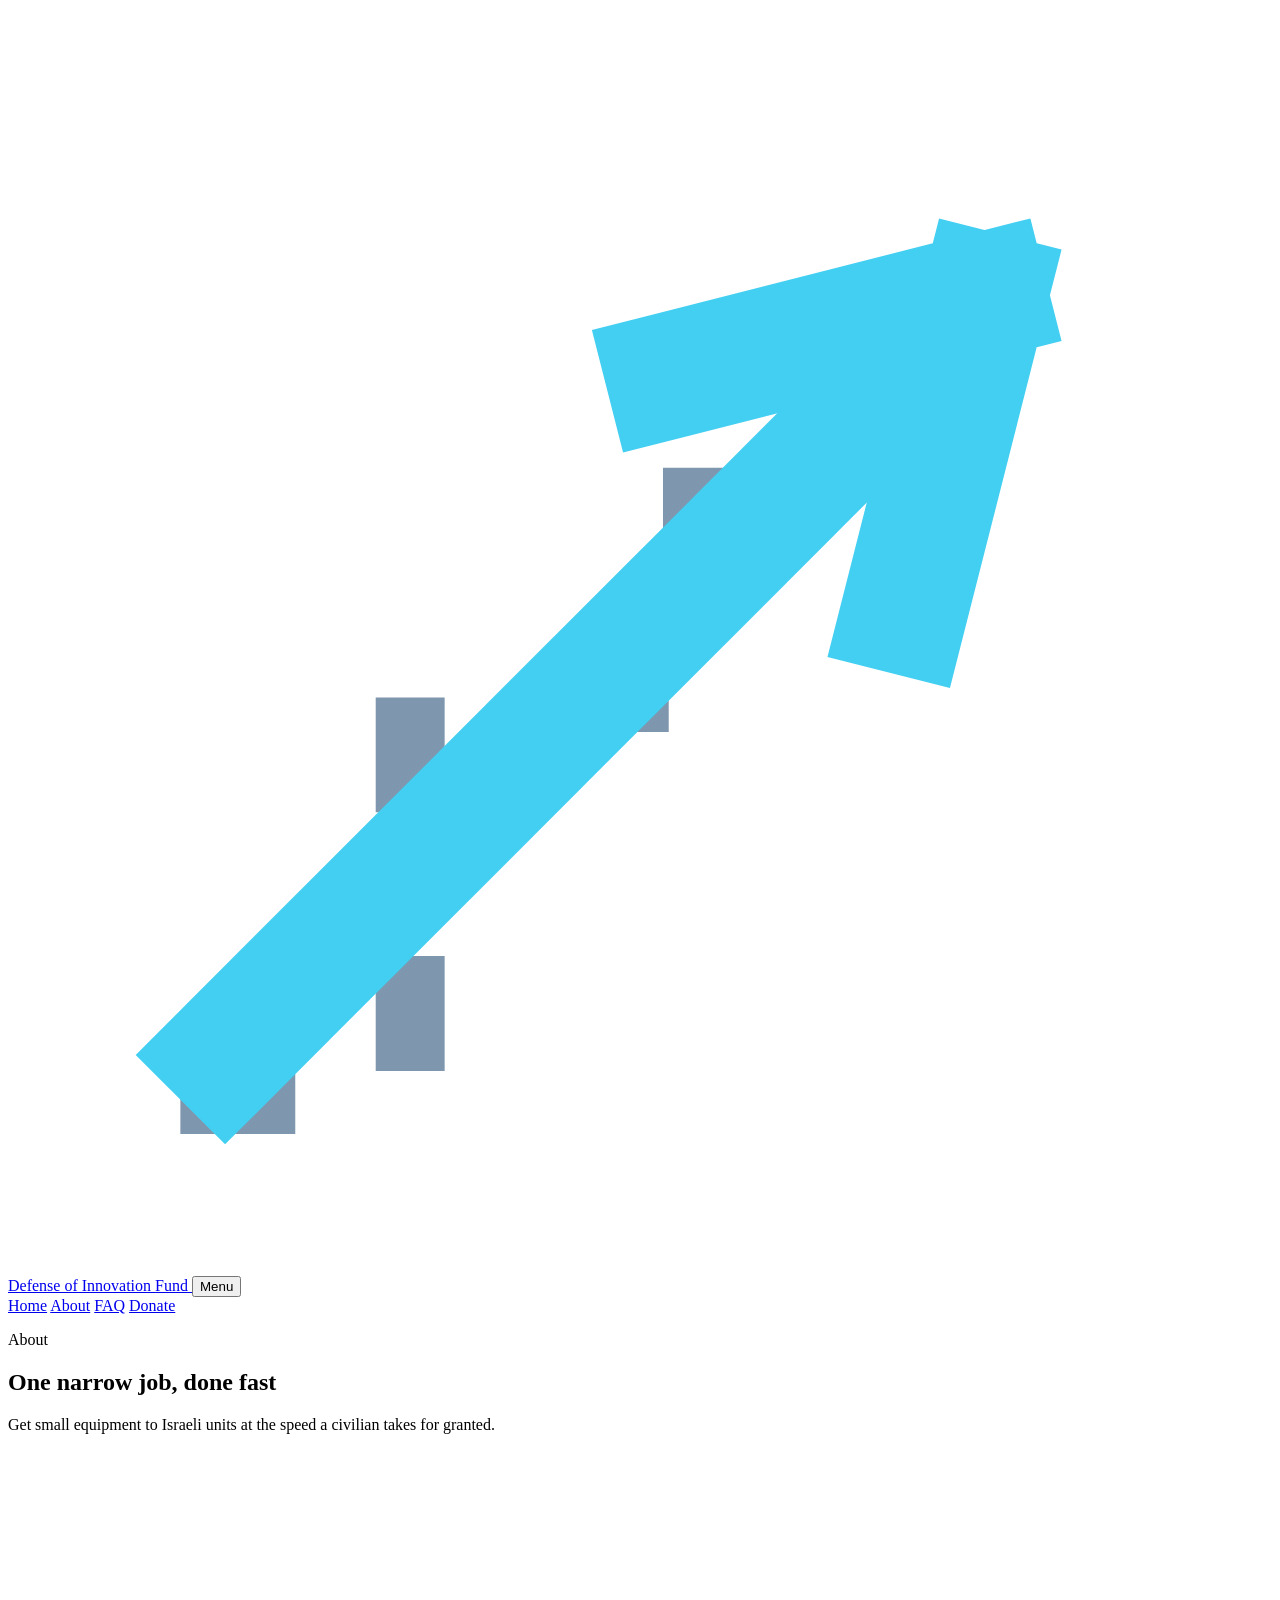
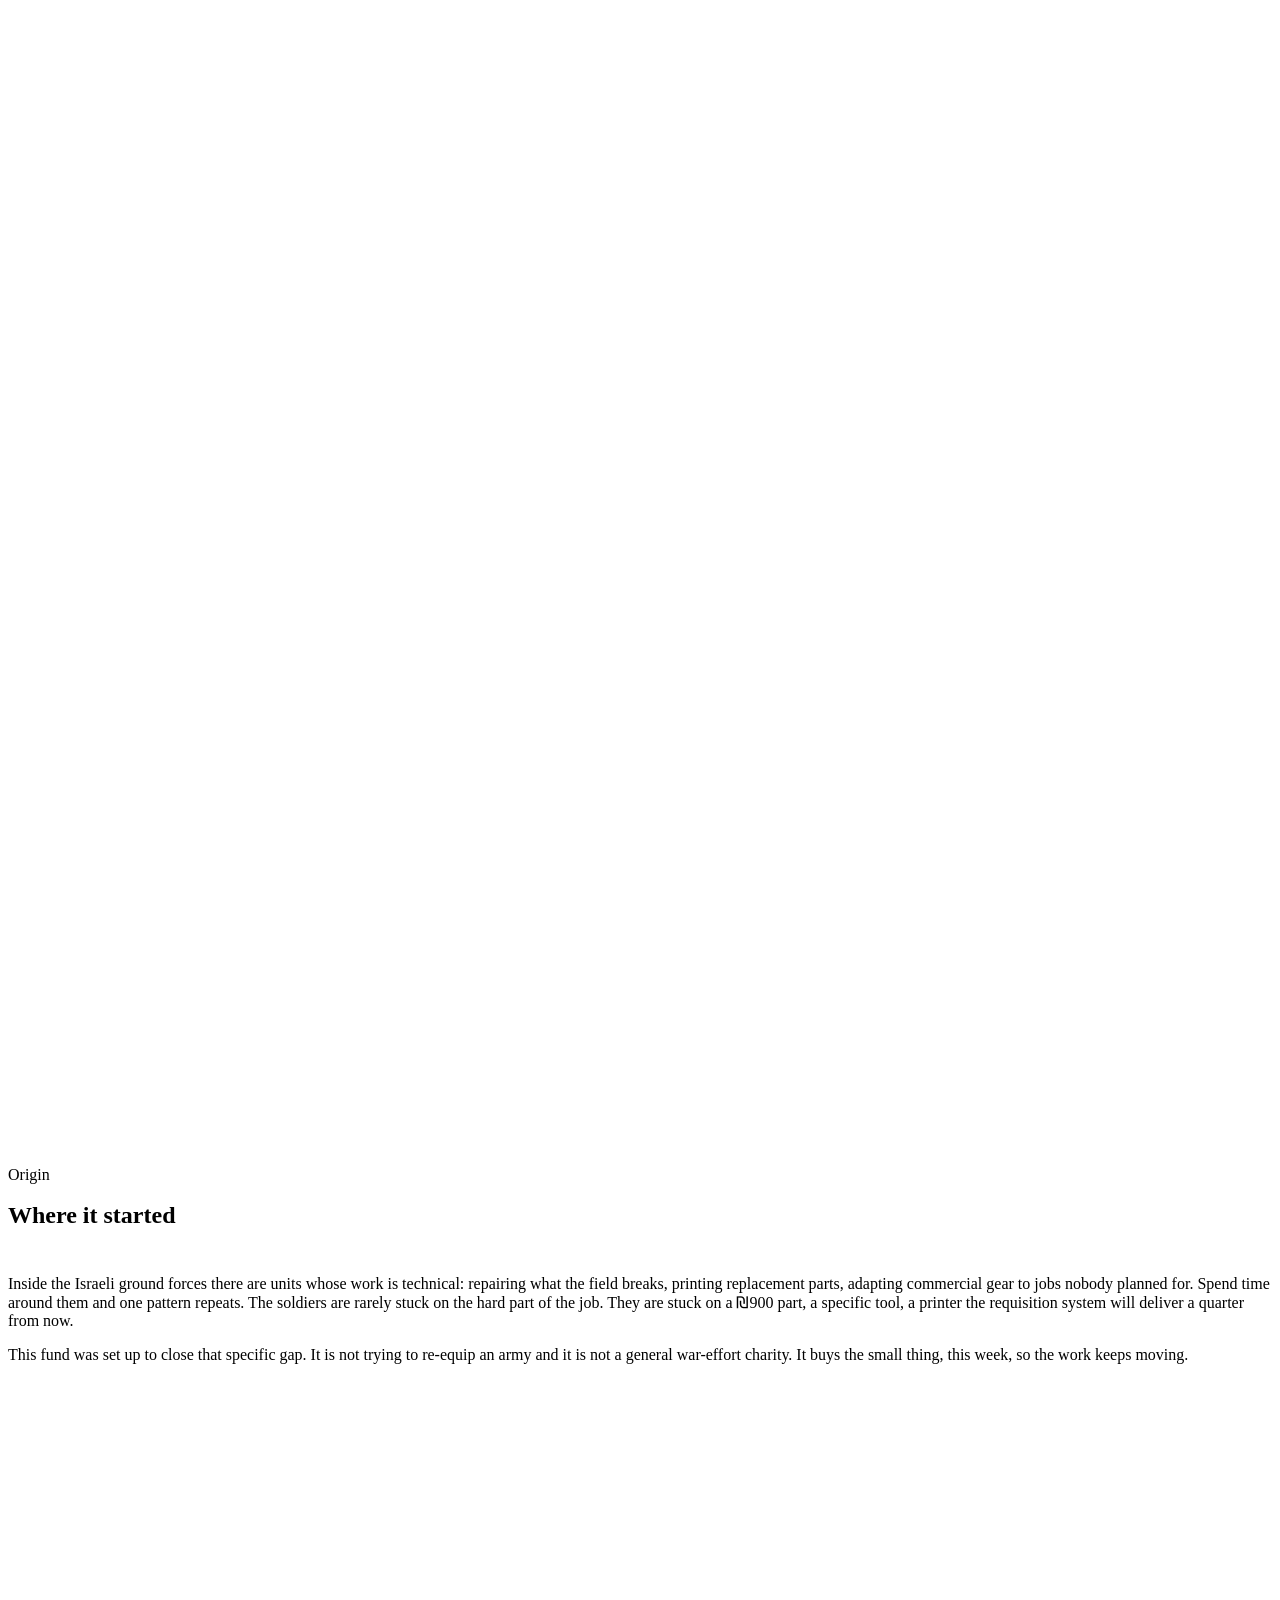
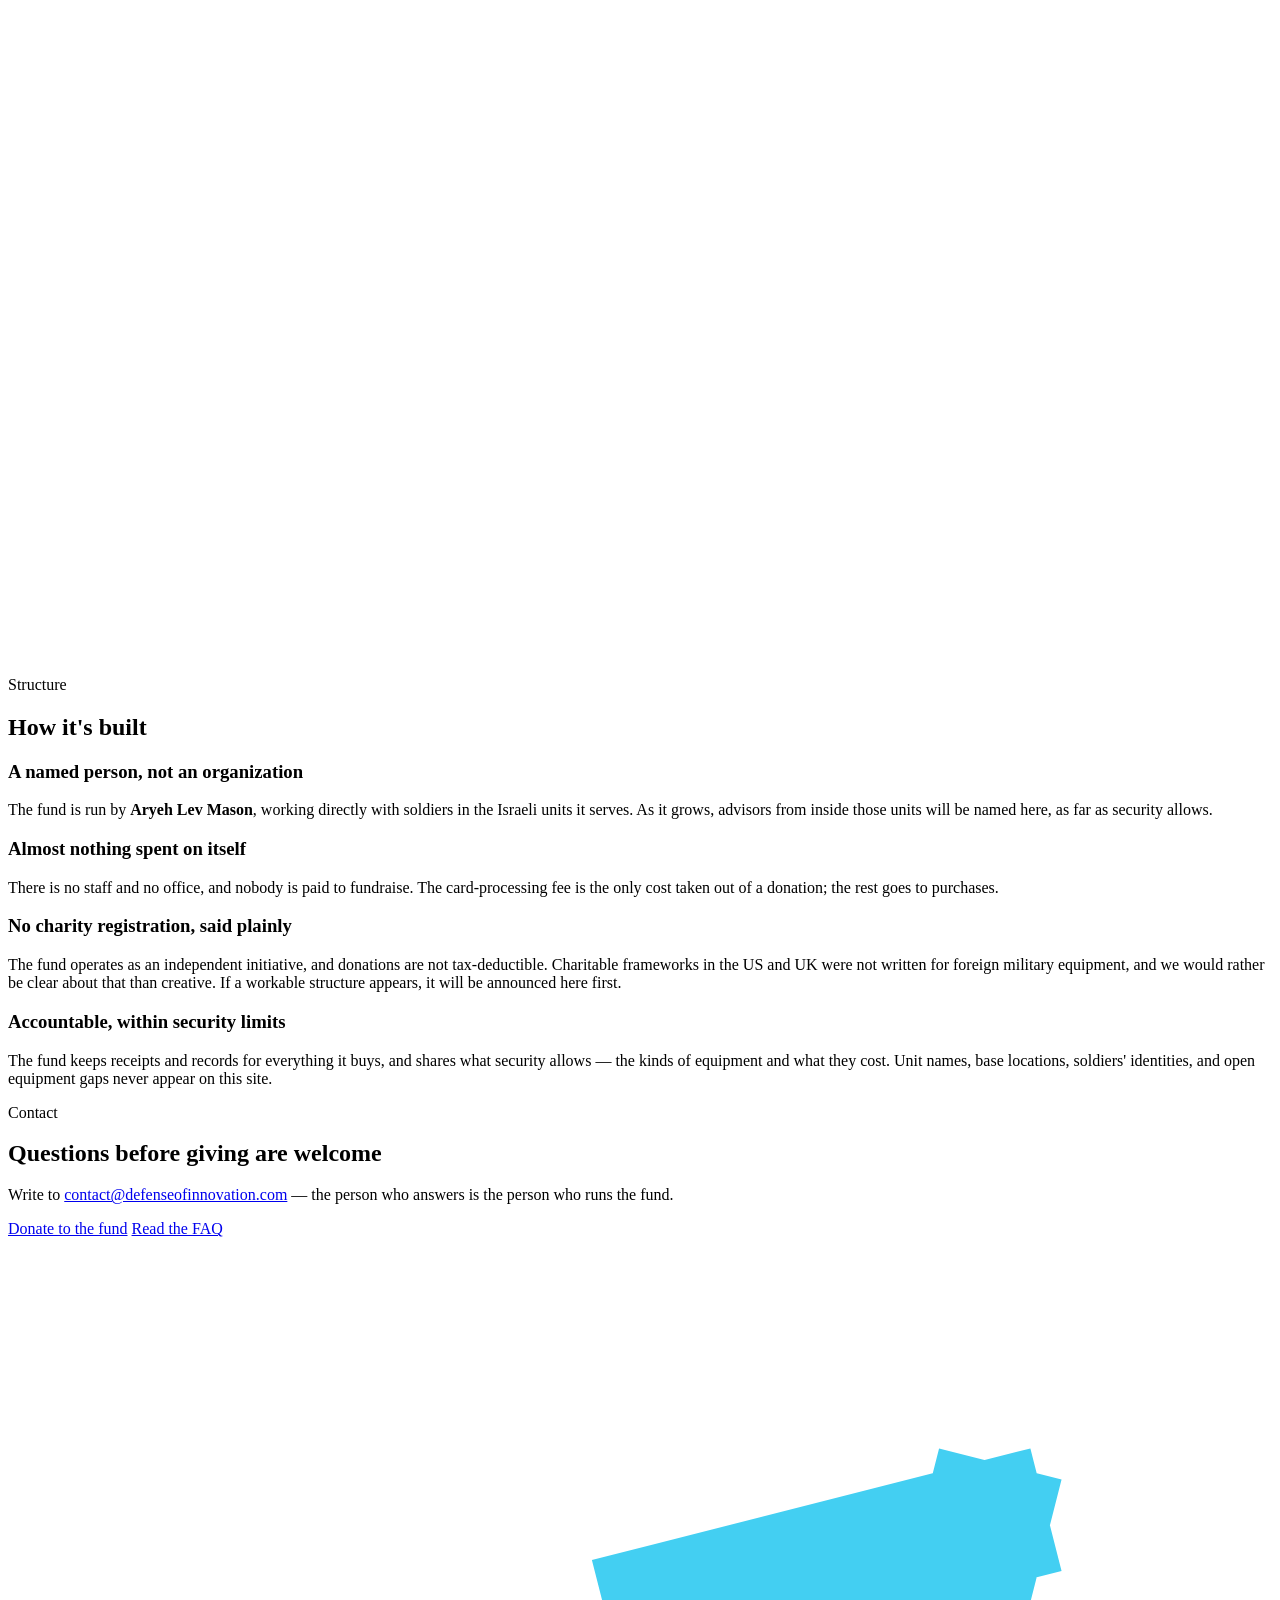
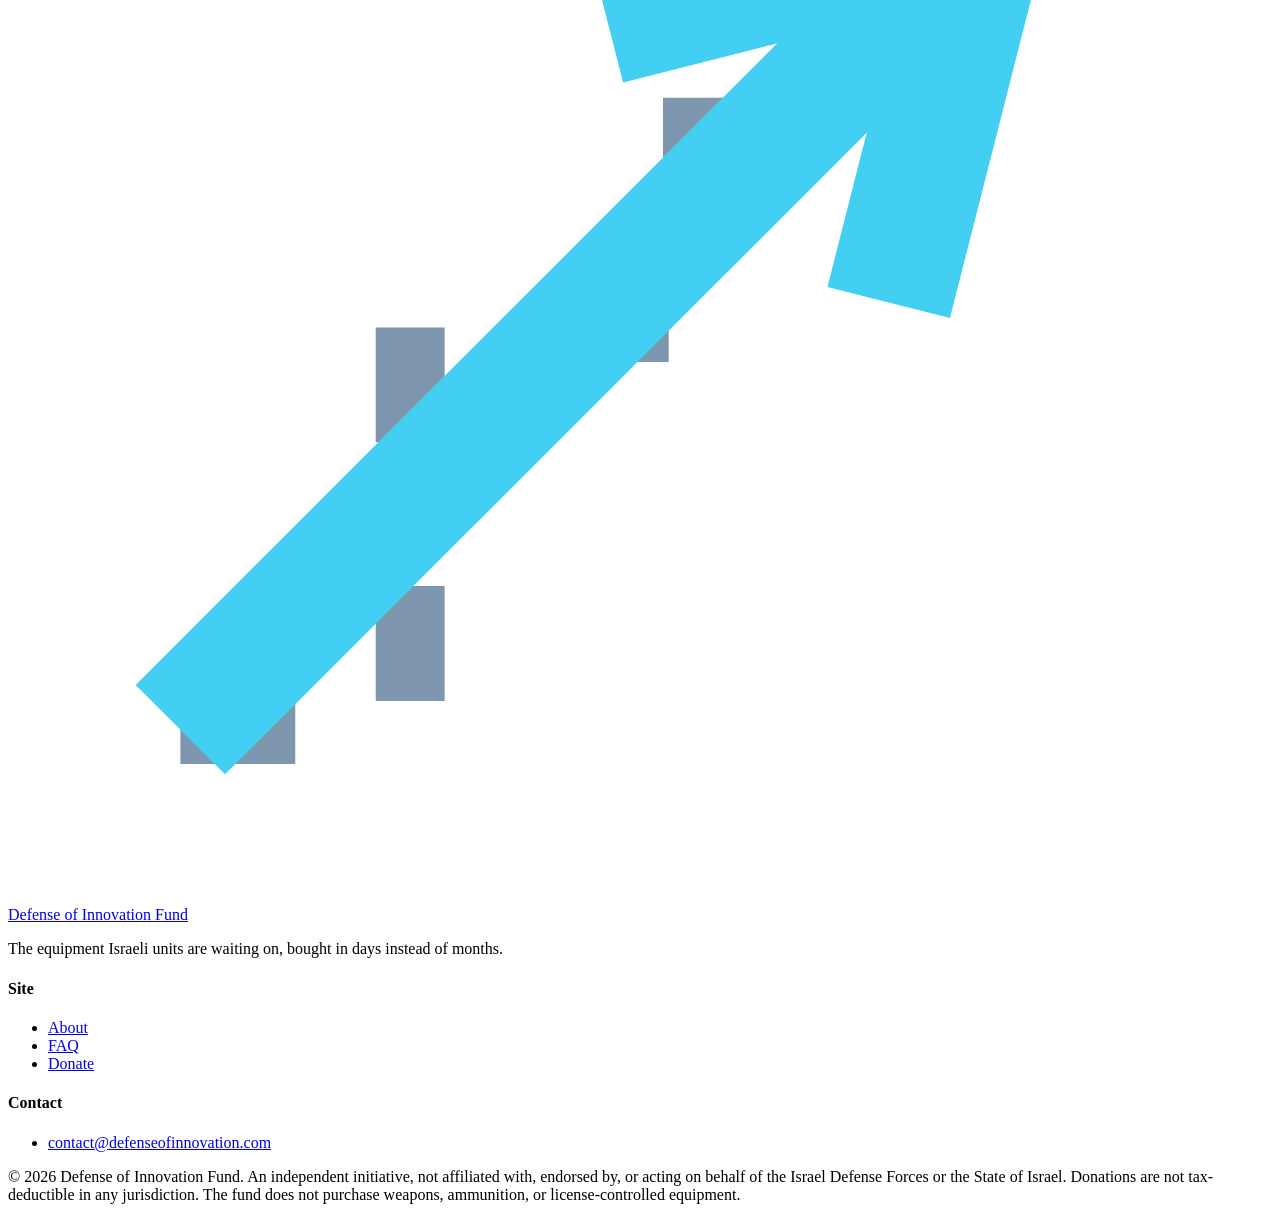
==== commit 91301679: "Swap turquoise accent for cyan; deepen light-page tints Accent moves from green-leaning turquoise (#" ====
--- a/site/about/index.html
+++ b/site/about/index.html
@@ -15,8 +15,8 @@
     <a class="wordmark" href="/">
       <svg class="glyph" viewBox="0 0 22 22" aria-hidden="true">
         <path d="M3 19 L7 19 L7 12 L12 12 L12 6 L15 6" fill="none" stroke="#7E97AF" stroke-width="1.2" stroke-dasharray="2 2.5"/>
-        <path d="M3 19 L17 5" fill="none" stroke="#2BE3C8" stroke-width="2.2"/>
-        <path d="M17 5 L11.5 6.4 M17 5 L15.6 10.5" fill="none" stroke="#2BE3C8" stroke-width="2.2" stroke-linecap="square"/>
+        <path d="M3 19 L17 5" fill="none" stroke="#43CFF2" stroke-width="2.2"/>
+        <path d="M17 5 L11.5 6.4 M17 5 L15.6 10.5" fill="none" stroke="#43CFF2" stroke-width="2.2" stroke-linecap="square"/>
       </svg>
       <span class="wm-text">Defense of Innovation <span class="wm-fund">Fund</span></span>
     </a>
@@ -111,8 +111,8 @@
         <a class="wordmark" href="/">
           <svg class="glyph" viewBox="0 0 22 22" aria-hidden="true">
             <path d="M3 19 L7 19 L7 12 L12 12 L12 6 L15 6" fill="none" stroke="#7E97AF" stroke-width="1.2" stroke-dasharray="2 2.5"/>
-            <path d="M3 19 L17 5" fill="none" stroke="#2BE3C8" stroke-width="2.2"/>
-            <path d="M17 5 L11.5 6.4 M17 5 L15.6 10.5" fill="none" stroke="#2BE3C8" stroke-width="2.2" stroke-linecap="square"/>
+            <path d="M3 19 L17 5" fill="none" stroke="#43CFF2" stroke-width="2.2"/>
+            <path d="M17 5 L11.5 6.4 M17 5 L15.6 10.5" fill="none" stroke="#43CFF2" stroke-width="2.2" stroke-linecap="square"/>
           </svg>
           <span class="wm-text">Defense of Innovation <span class="wm-fund">Fund</span></span>
         </a>
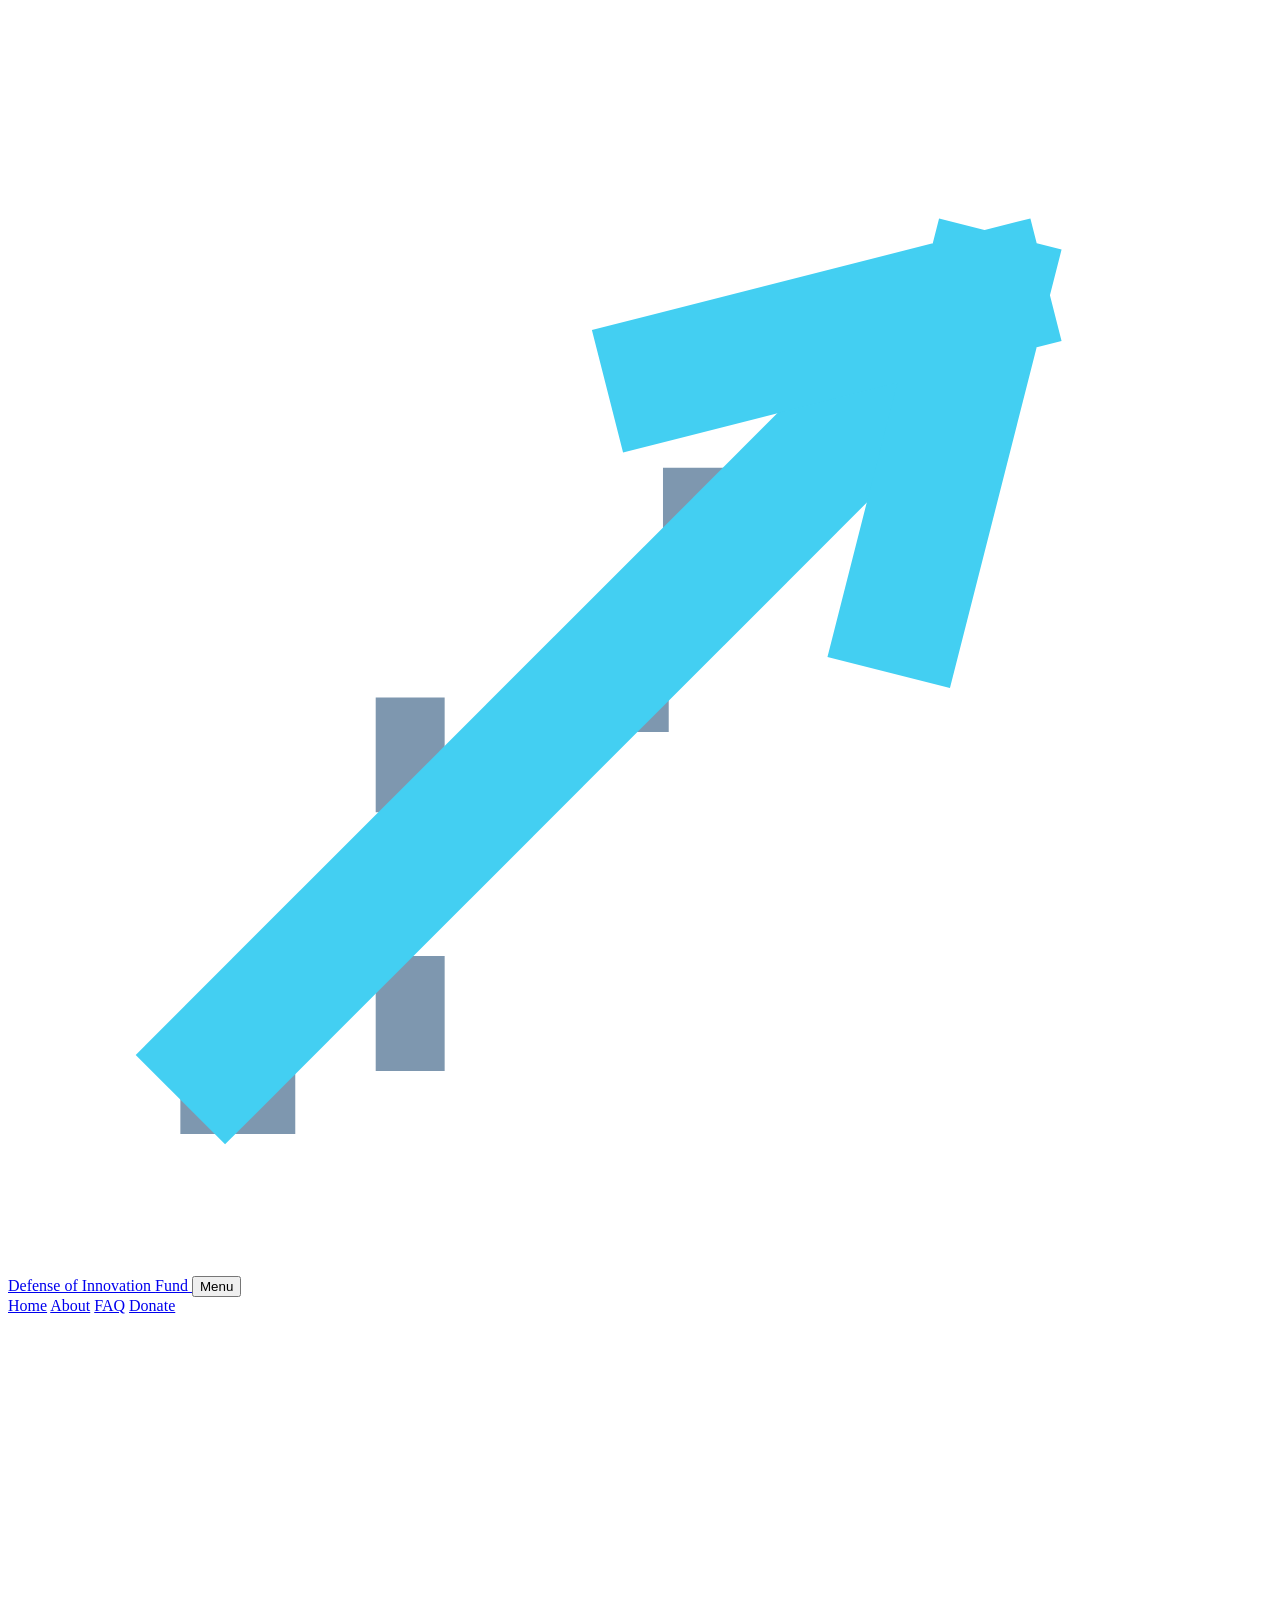
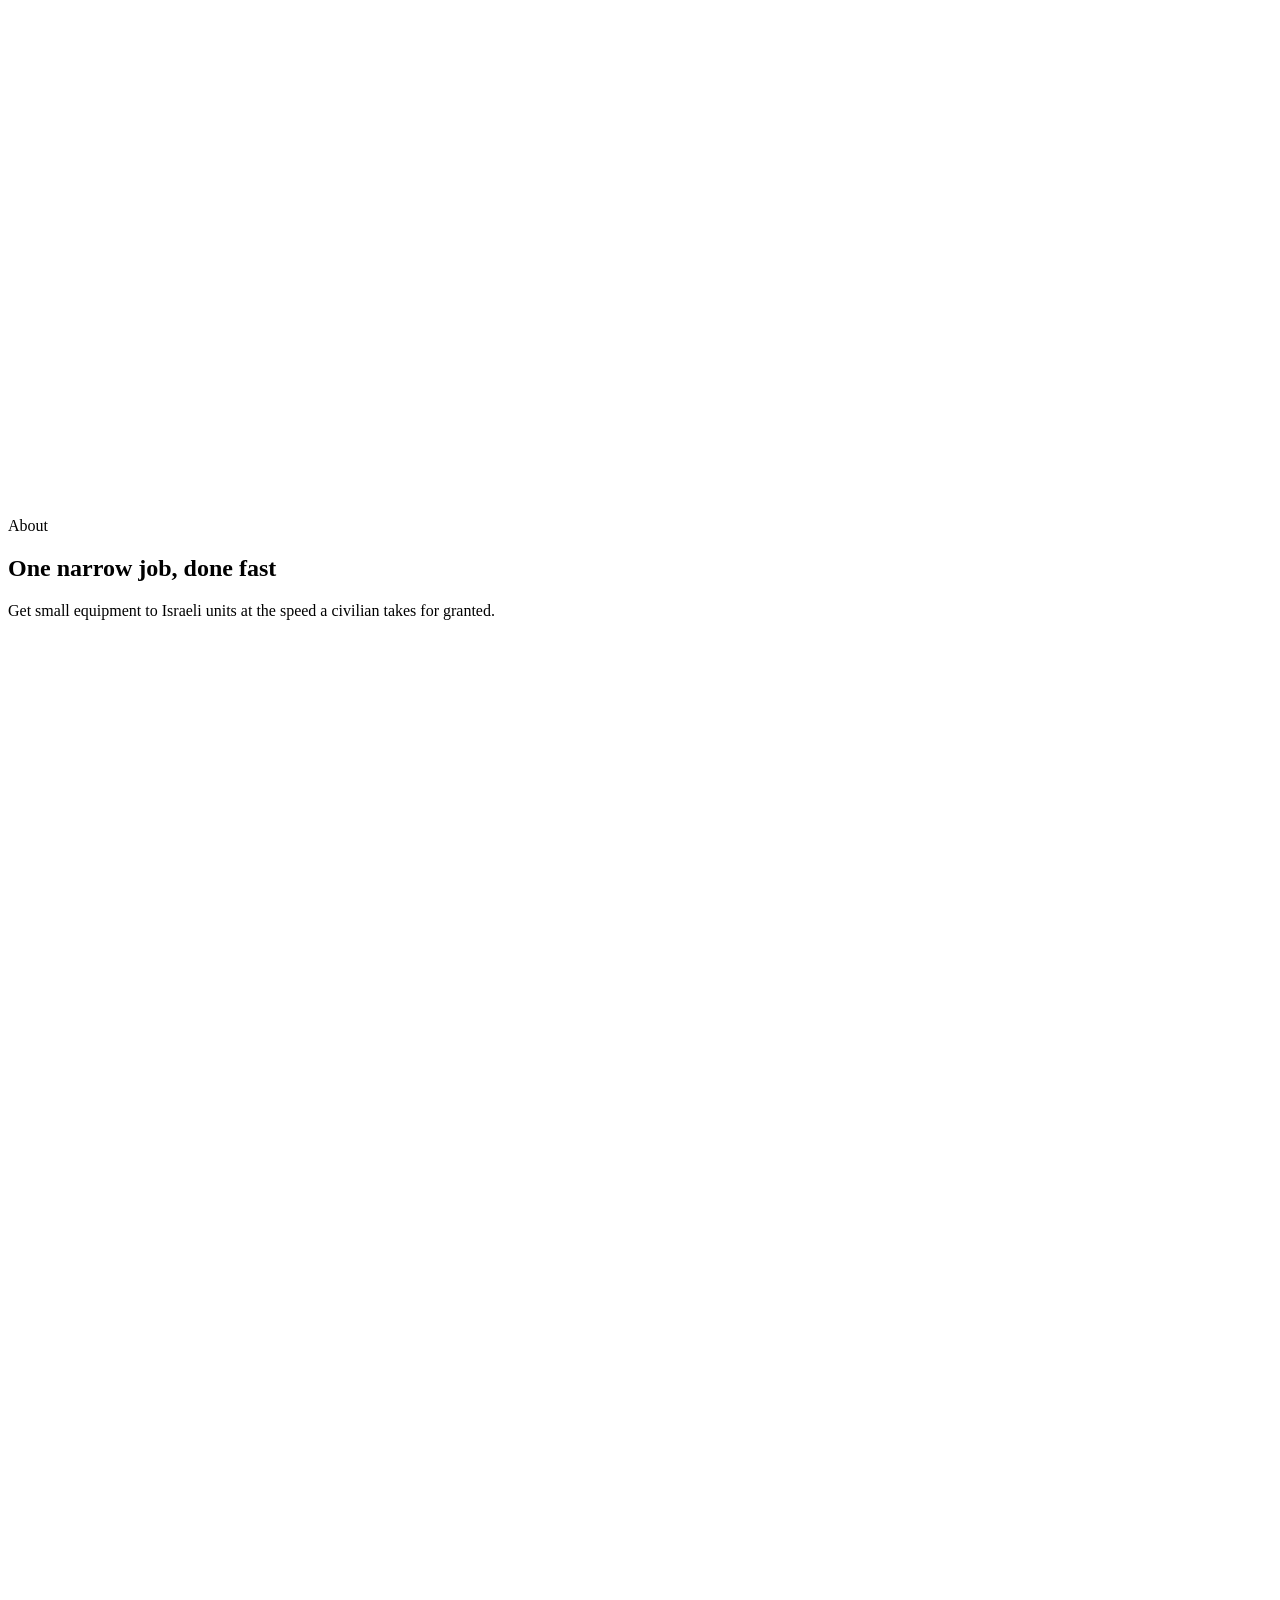
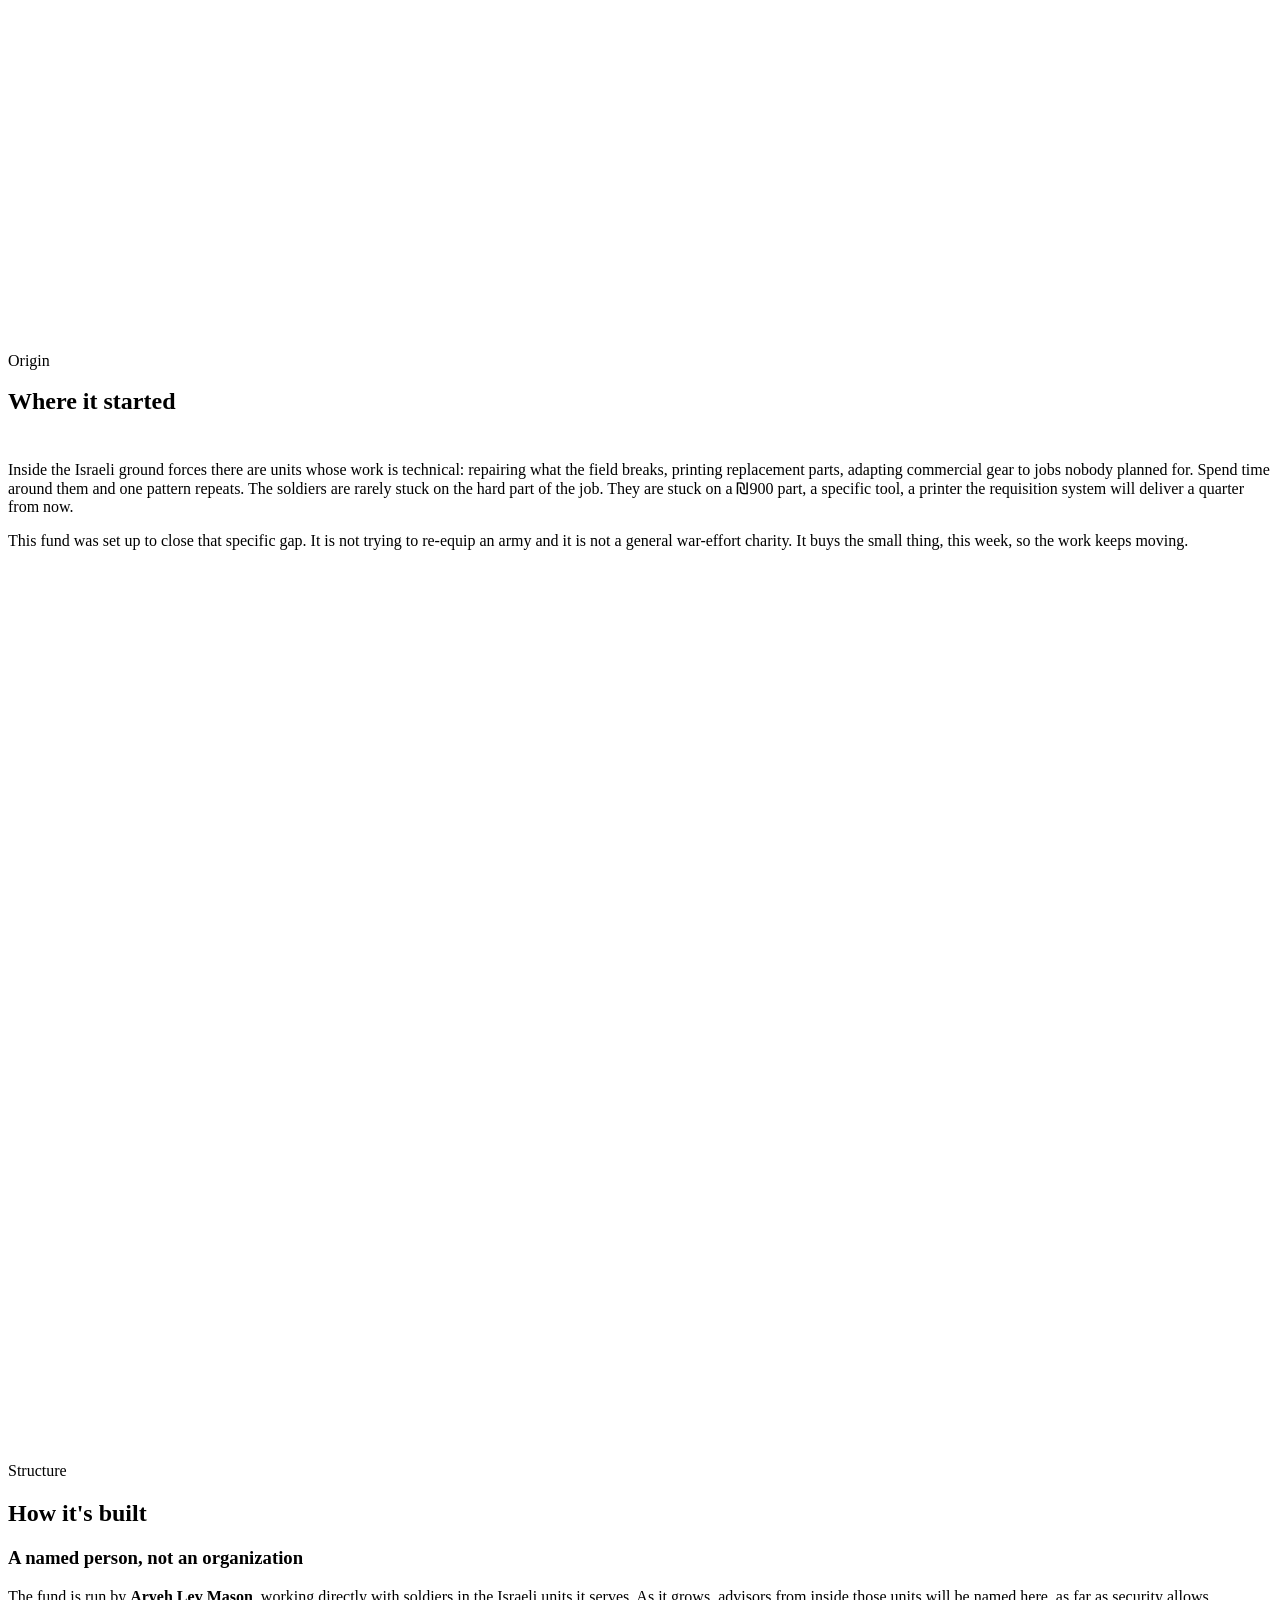
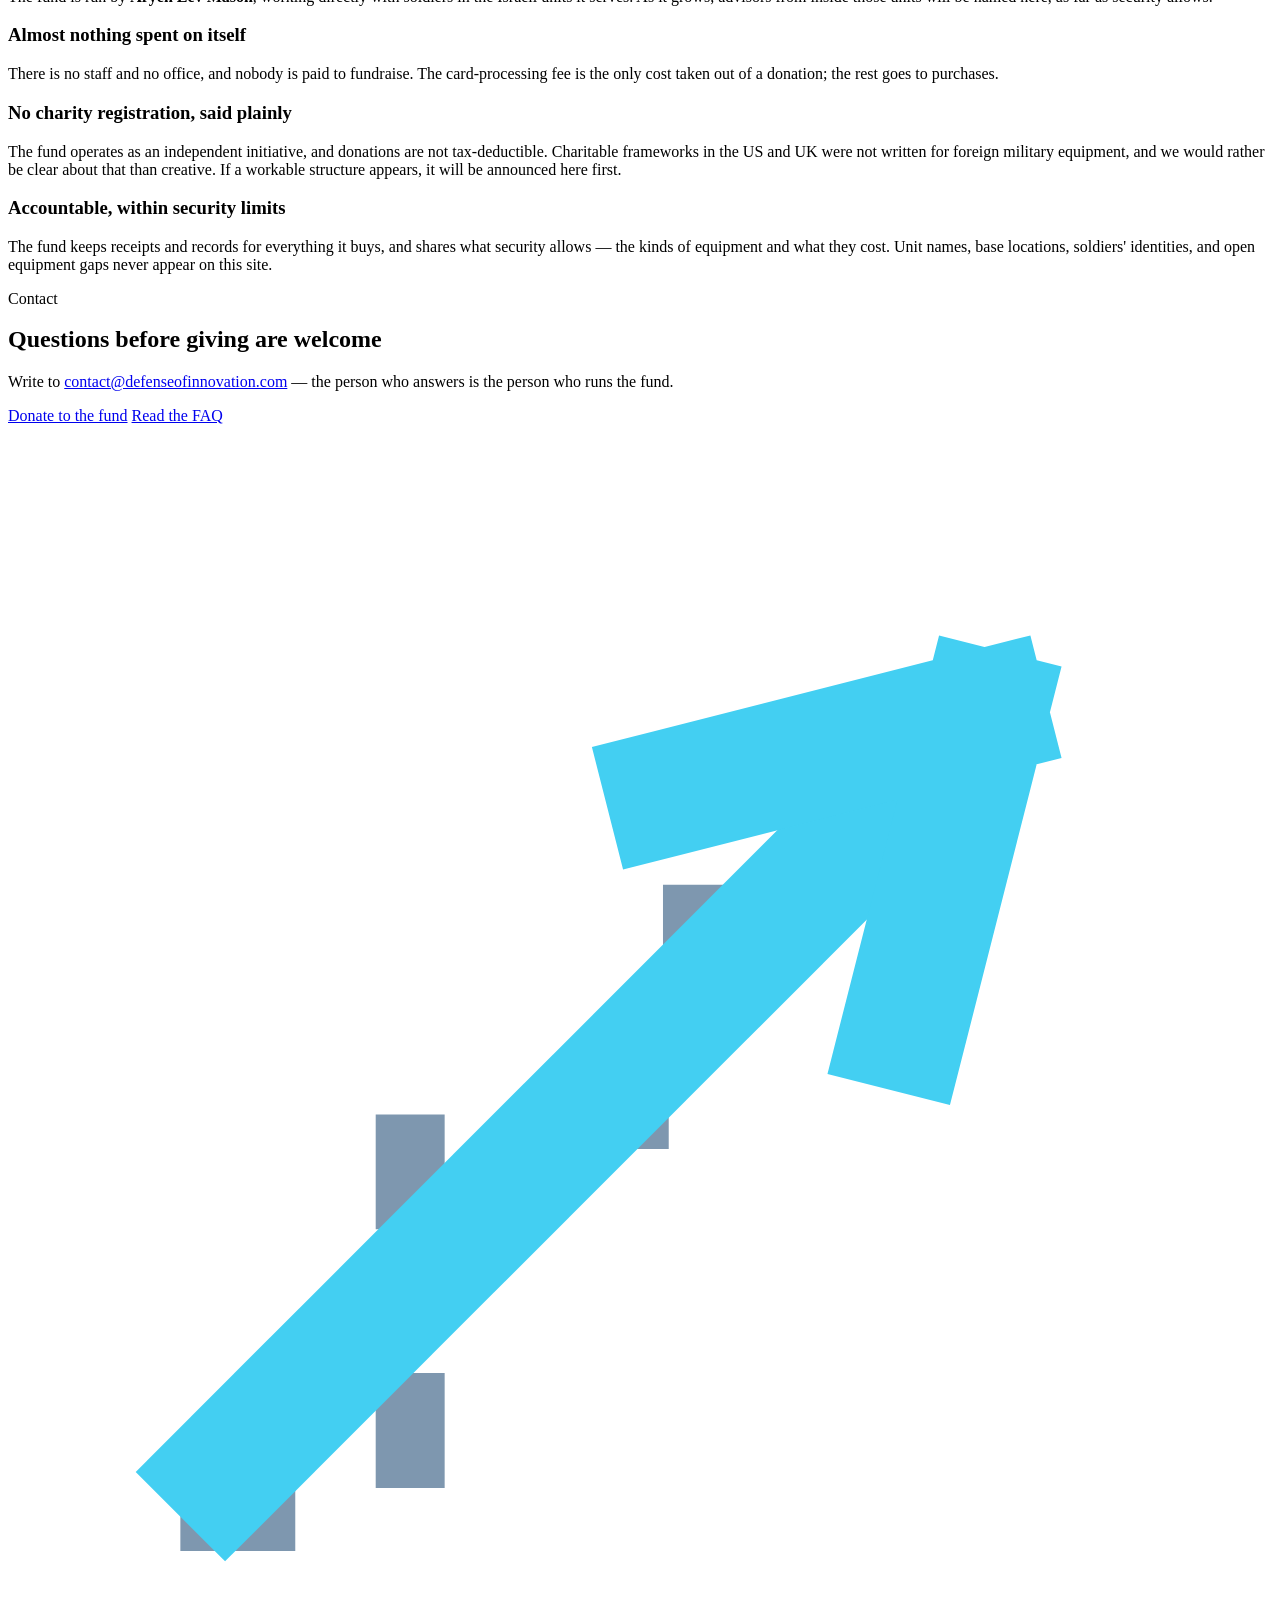
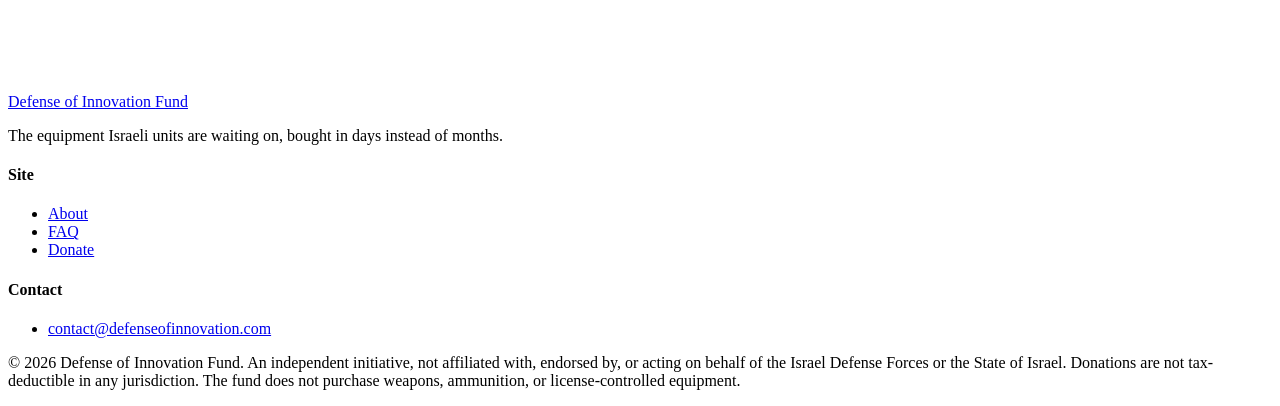
==== commit e9cb6b59: "Add drawn design elements across the light pages Route line-art behind the problem and who sections," ====
--- a/site/about/index.html
+++ b/site/about/index.html
@@ -34,6 +34,23 @@
 
 <section class="page-head on-dark">
   <div class="hero-aurora" aria-hidden="true"><i class="g1"></i><i class="g2"></i></div>
+  <svg class="head-viz" viewBox="0 0 420 260" fill="none" aria-hidden="true">
+    <defs>
+      <linearGradient id="hgrad" x1="0" y1="1" x2="1" y2="0">
+        <stop offset="0" stop-color="#4D9DE0"/>
+        <stop offset="1" stop-color="#43CFF2"/>
+      </linearGradient>
+    </defs>
+    <circle class="hv-ring" cx="384" cy="42" r="22"/>
+    <circle class="hv-ring" cx="384" cy="42" r="36" stroke-dasharray="2 7"/>
+    <path class="hv-slow" d="M32 228 L32 160 L150 160 L150 200 L262 200 L262 96 L180 96 L180 42 L384 42"/>
+    <rect class="hv-stamp" x="144" y="154" width="11" height="11" rx="3"/>
+    <rect class="hv-stamp" x="256" y="194" width="11" height="11" rx="3"/>
+    <rect class="hv-stamp" x="174" y="36" width="11" height="11" rx="3"/>
+    <path class="hv-fast" d="M32 228 C 140 210 200 120 384 42"/>
+    <circle class="hv-dot" cx="32" cy="228" r="5"/>
+    <circle class="hv-dot" cx="384" cy="42" r="5"/>
+  </svg>
   <div class="wrap" style="position:relative;z-index:2">
     <p class="kicker">About</p>
     <h1>One narrow job, done fast</h1>
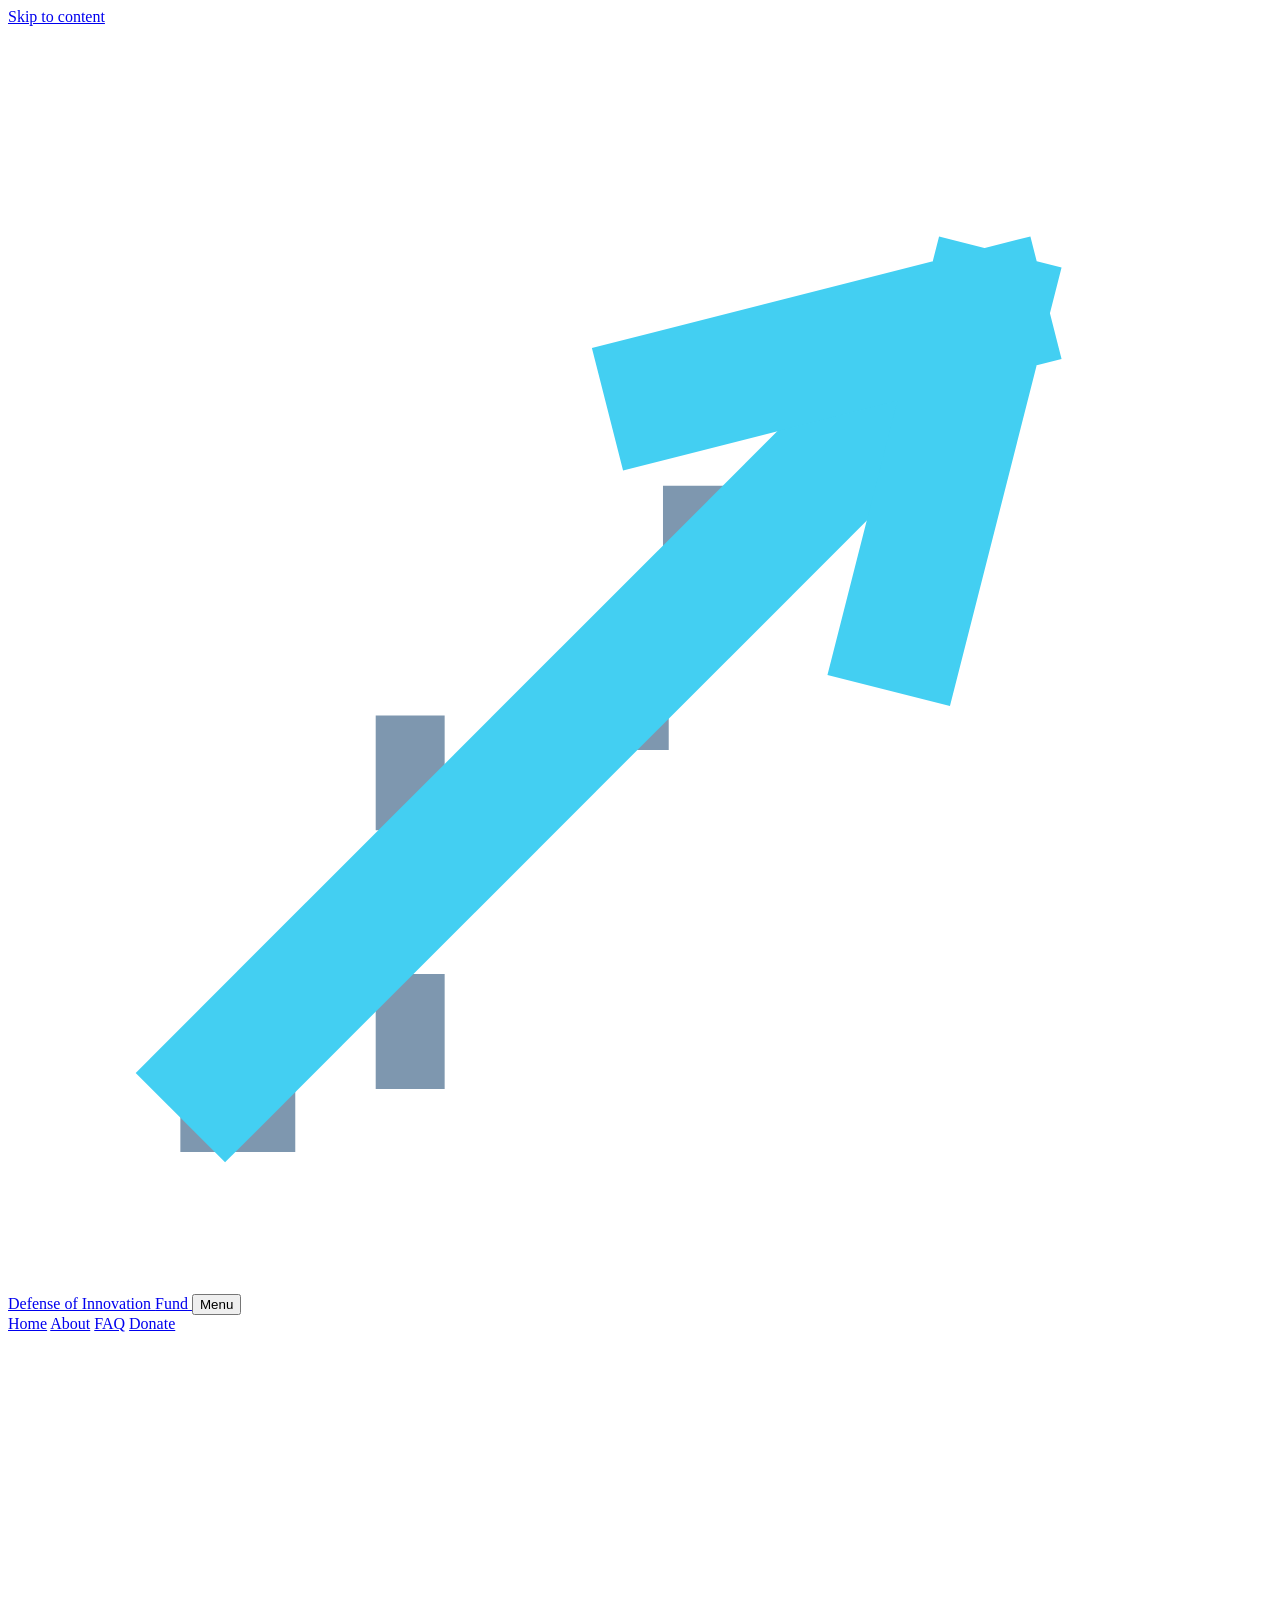
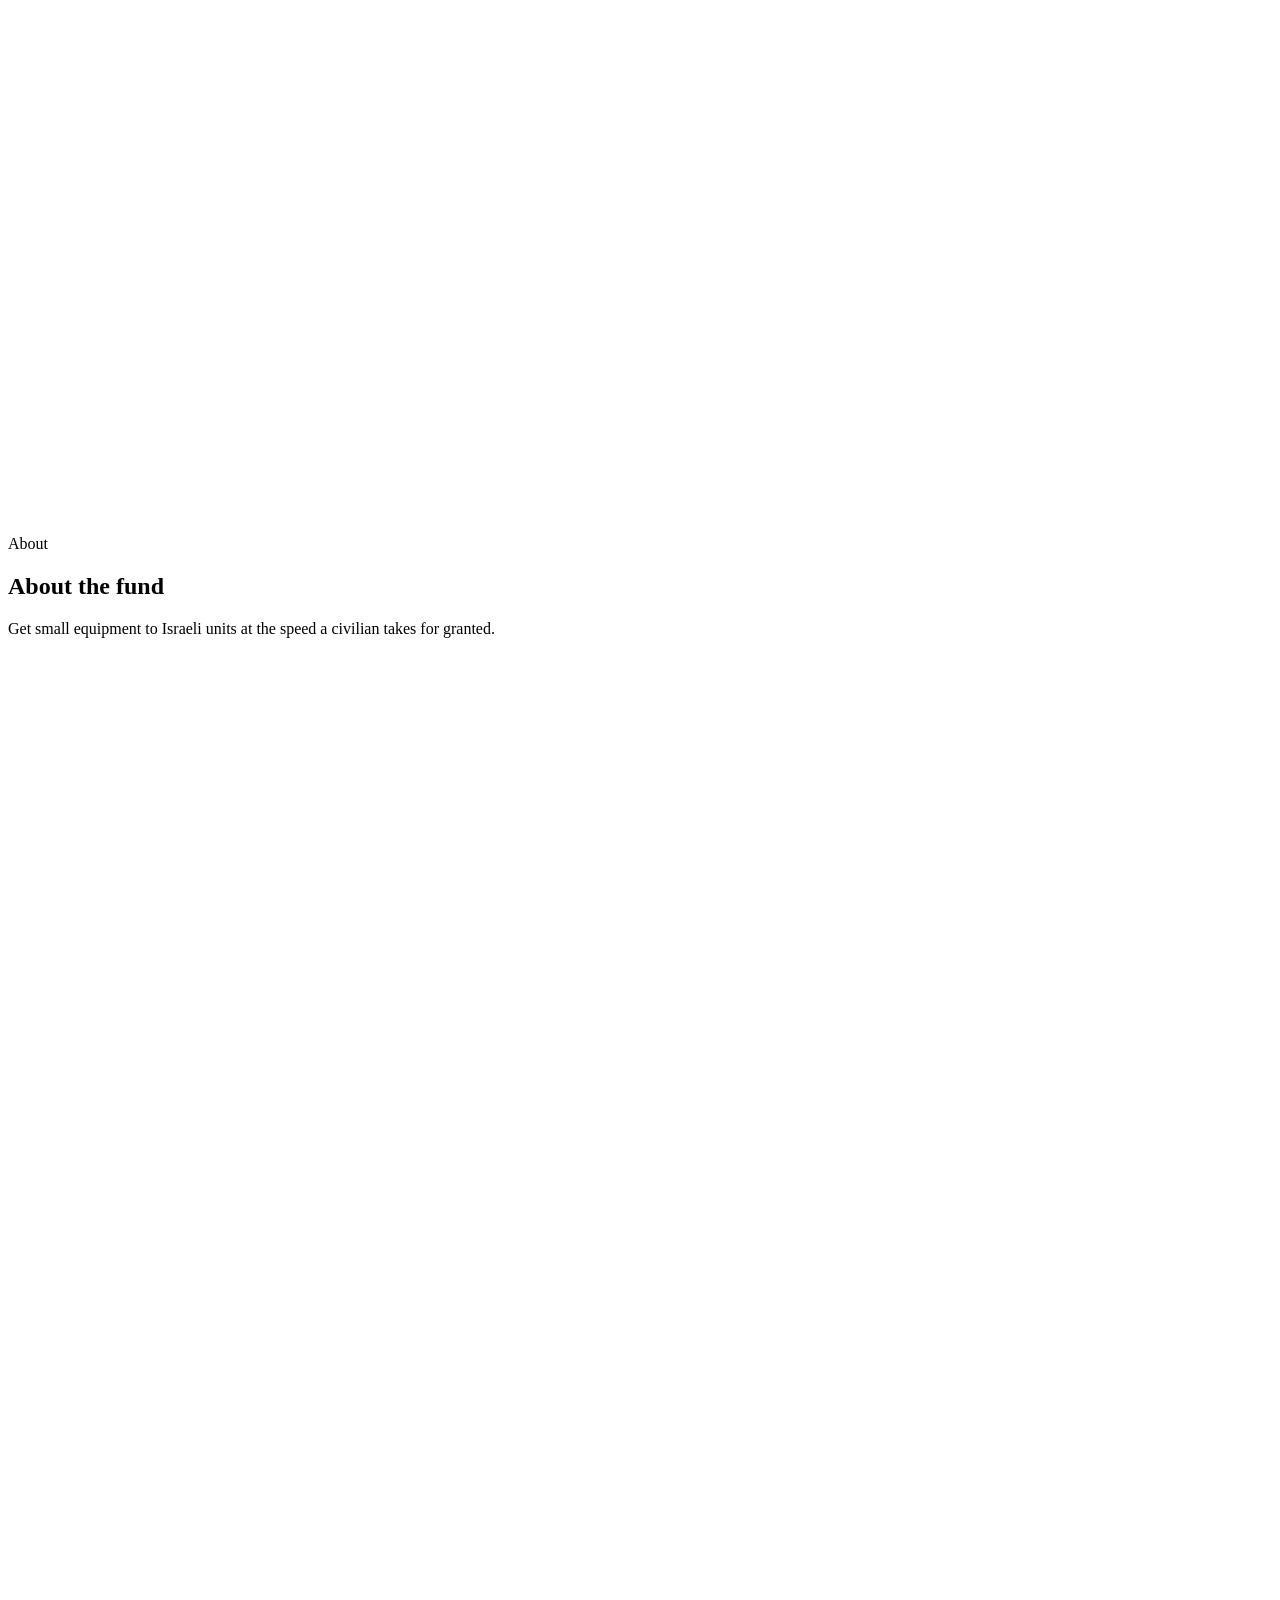
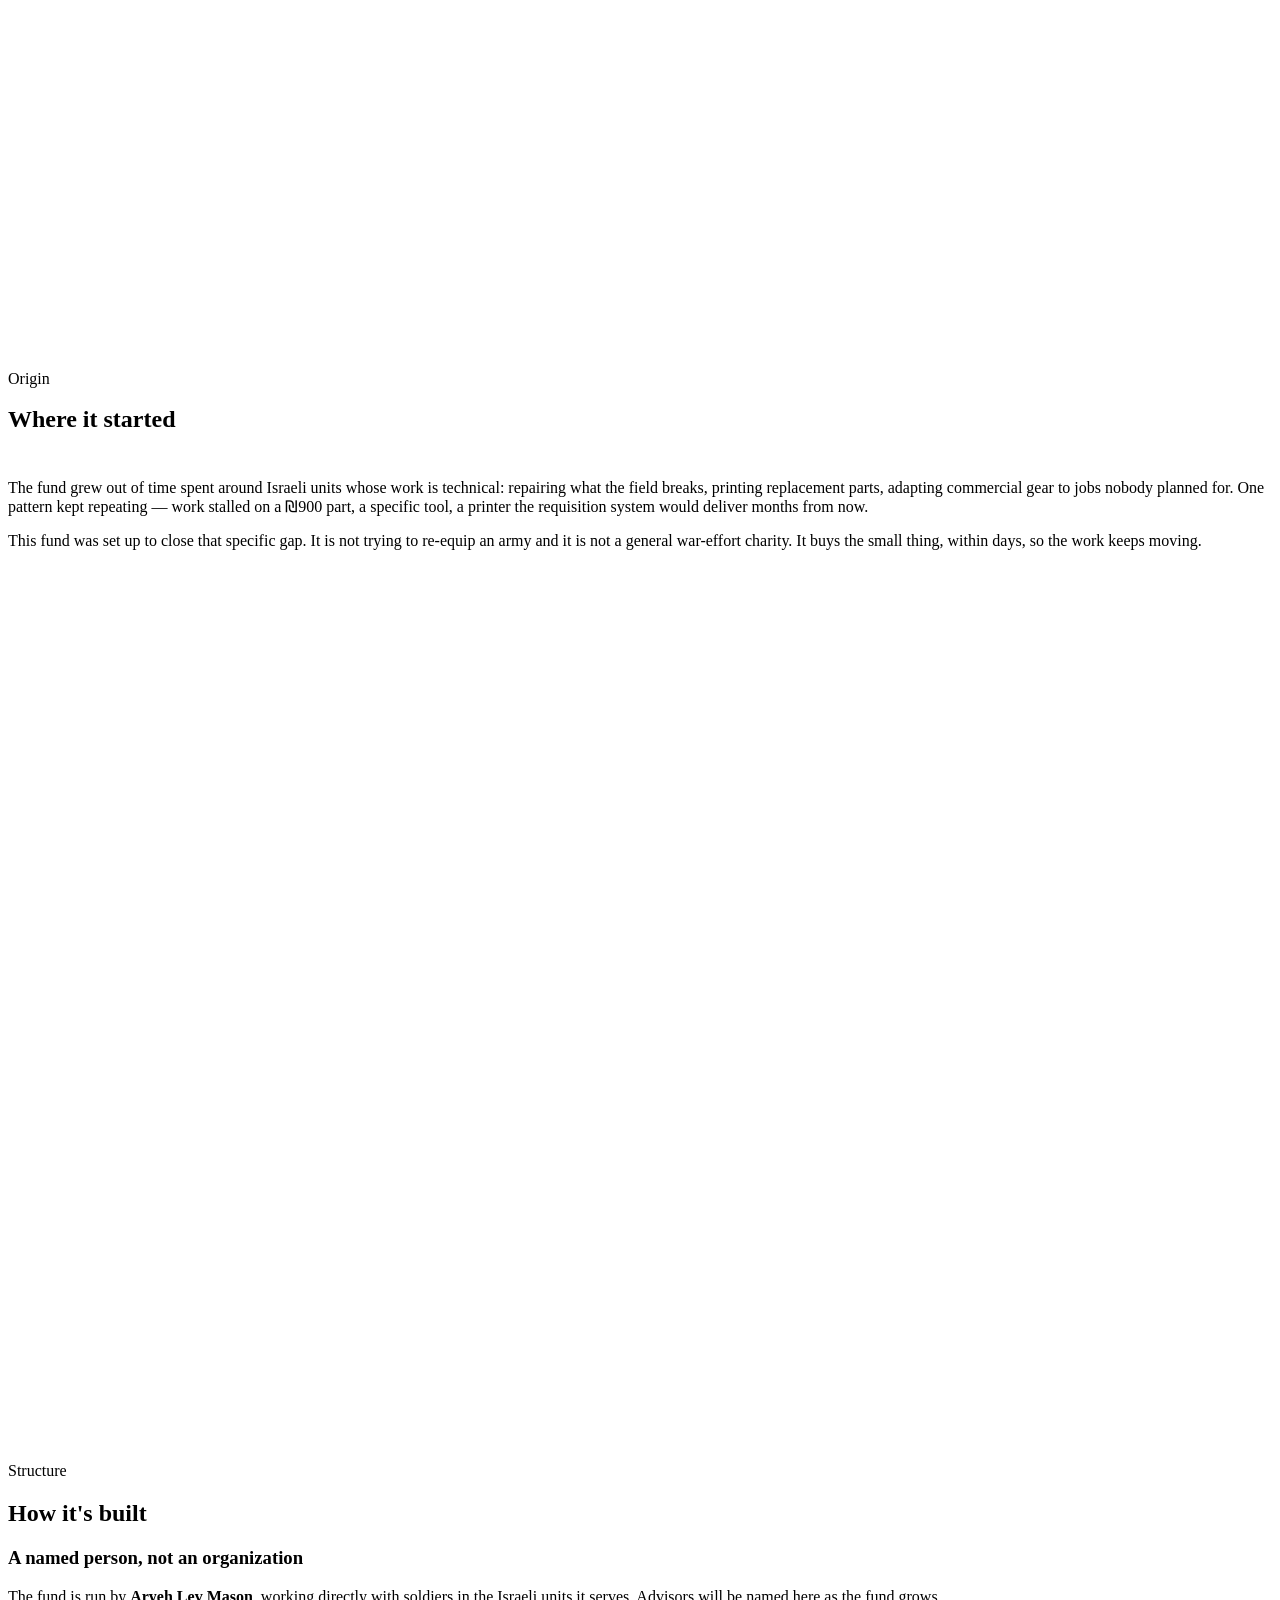
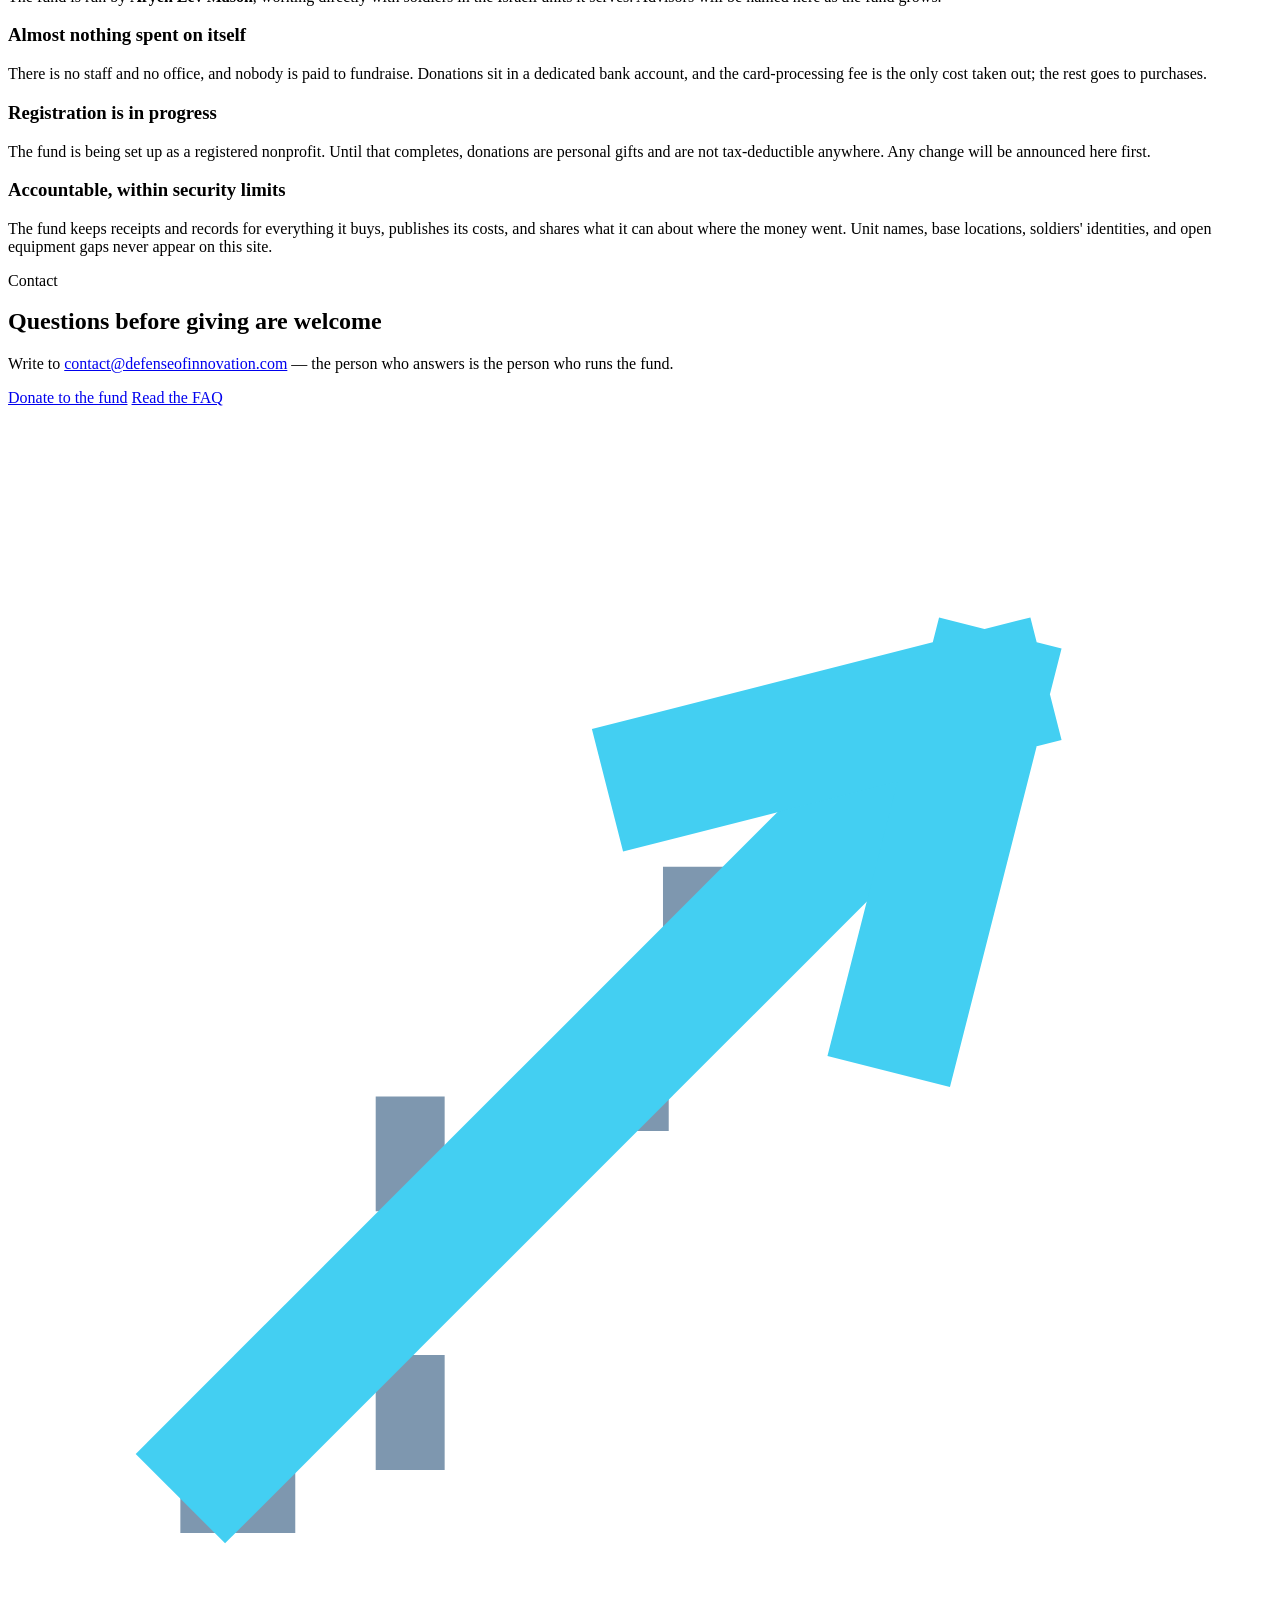
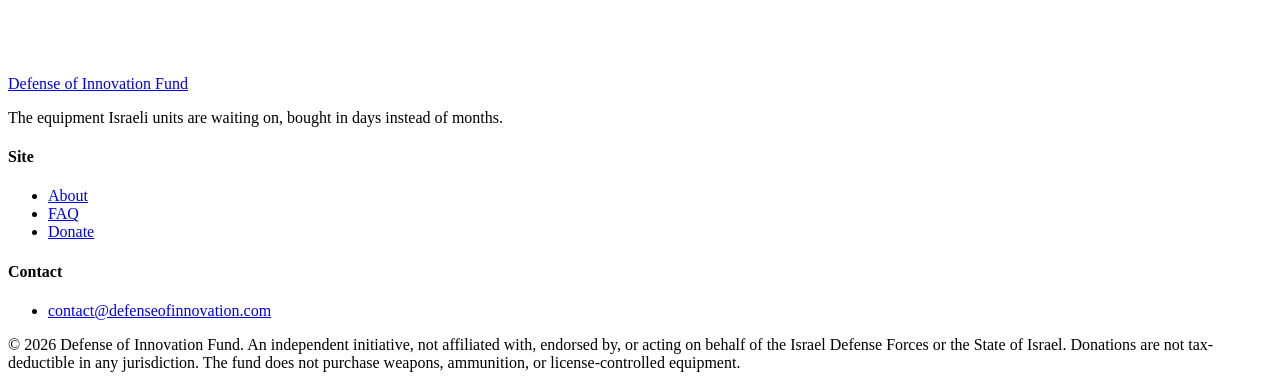
==== commit 6f95f9e2: "Audit fixes: honest claims, structure facts, accessibility, no-JS support Copy: timelines recast as " ====
--- a/site/about/index.html
+++ b/site/about/index.html
@@ -7,8 +7,21 @@
 <meta name="description" content="Where the fund came from, who runs it, how it's structured, and the security rules it publishes under.">
 <link rel="icon" type="image/svg+xml" href="/favicon.svg">
 <link rel="stylesheet" href="/css/site.css">
+<script>document.documentElement.classList.add("js")</script>
+<link rel="canonical" href="https://defense-of-innovation.pages.dev/about/">
+<meta property="og:title" content="About — Defense of Innovation Fund">
+<meta property="og:description" content="Where the fund came from, who runs it, and how it is structured.">
+<meta property="og:type" content="website">
+<meta property="og:url" content="https://defense-of-innovation.pages.dev/about/">
+<meta property="og:image" content="https://defense-of-innovation.pages.dev/og.png">
+<meta name="twitter:card" content="summary_large_image">
+<meta name="twitter:title" content="About — Defense of Innovation Fund">
+<meta name="twitter:description" content="Where the fund came from, who runs it, and how it is structured.">
+<meta name="twitter:image" content="https://defense-of-innovation.pages.dev/og.png">
 </head>
 <body>
+
+<a class="skip" href="#main">Skip to content</a>
 
 <header class="hdr">
   <div class="wrap">
@@ -30,7 +43,7 @@
   </div>
 </header>
 
-<main>
+<main id="main">
 
 <section class="page-head on-dark">
   <div class="hero-aurora" aria-hidden="true"><i class="g1"></i><i class="g2"></i></div>
@@ -53,7 +66,7 @@
   </svg>
   <div class="wrap" style="position:relative;z-index:2">
     <p class="kicker">About</p>
-    <h1>One narrow job, done fast</h1>
+    <h1>About the fund</h1>
     <p class="lede">Get small equipment to Israeli units at the speed a civilian takes for granted.</p>
   </div>
 </section>
@@ -69,8 +82,8 @@
         <h2 class="rv d1" style="margin-top:18px">Where it started</h2>
       </div>
       <div class="prose" style="padding-top:10px">
-        <p class="rv d1">Inside the Israeli ground forces there are units whose work is technical: repairing what the field breaks, printing replacement parts, adapting commercial gear to jobs nobody planned for. Spend time around them and one pattern repeats. The soldiers are rarely stuck on the hard part of the job. They are stuck on a ₪900 part, a specific tool, a printer the requisition system will deliver a quarter from now.</p>
-        <p class="rv d2">This fund was set up to close that specific gap. It is not trying to re-equip an army and it is not a general war-effort charity. It buys the small thing, this week, so the work keeps moving.</p>
+        <p class="rv d1">The fund grew out of time spent around Israeli units whose work is technical: repairing what the field breaks, printing replacement parts, adapting commercial gear to jobs nobody planned for. One pattern kept repeating — work stalled on a ₪900 part, a specific tool, a printer the requisition system would deliver months from now.</p>
+        <p class="rv d2">This fund was set up to close that specific gap. It is not trying to re-equip an army and it is not a general war-effort charity. It buys the small thing, within days, so the work keeps moving.</p>
       </div>
     </div>
   </div>
@@ -88,19 +101,19 @@
       <div class="know-item rv">
         <h3>A named person, not an organization</h3>
         <!-- TODO(Aryeh): replace with your preferred bio -->
-        <p>The fund is run by <strong>Aryeh Lev Mason</strong>, working directly with soldiers in the Israeli units it serves. As it grows, advisors from inside those units will be named here, as far as security allows.</p>
+        <p>The fund is run by <strong>Aryeh Lev Mason</strong>, working directly with soldiers in the Israeli units it serves. Advisors will be named here as the fund grows.</p>
       </div>
       <div class="know-item rv">
         <h3>Almost nothing spent on itself</h3>
-        <p>There is no staff and no office, and nobody is paid to fundraise. The card-processing fee is the only cost taken out of a donation; the rest goes to purchases.</p>
+        <p>There is no staff and no office, and nobody is paid to fundraise. Donations sit in a dedicated bank account, and the card-processing fee is the only cost taken out; the rest goes to purchases.</p>
       </div>
       <div class="know-item rv">
-        <h3>No charity registration, said plainly</h3>
-        <p>The fund operates as an independent initiative, and donations are not tax-deductible. Charitable frameworks in the US and UK were not written for foreign military equipment, and we would rather be clear about that than creative. If a workable structure appears, it will be announced here first.</p>
+        <h3>Registration is in progress</h3>
+        <p>The fund is being set up as a registered nonprofit. Until that completes, donations are personal gifts and are not tax-deductible anywhere. Any change will be announced here first.</p>
       </div>
       <div class="know-item rv">
         <h3>Accountable, within security limits</h3>
-        <p>The fund keeps receipts and records for everything it buys, and shares what security allows — the kinds of equipment and what they cost. Unit names, base locations, soldiers' identities, and open equipment gaps never appear on this site.</p>
+        <p>The fund keeps receipts and records for everything it buys, publishes its costs, and shares what it can about where the money went. Unit names, base locations, soldiers' identities, and open equipment gaps never appear on this site.</p>
       </div>
     </div>
   </div>
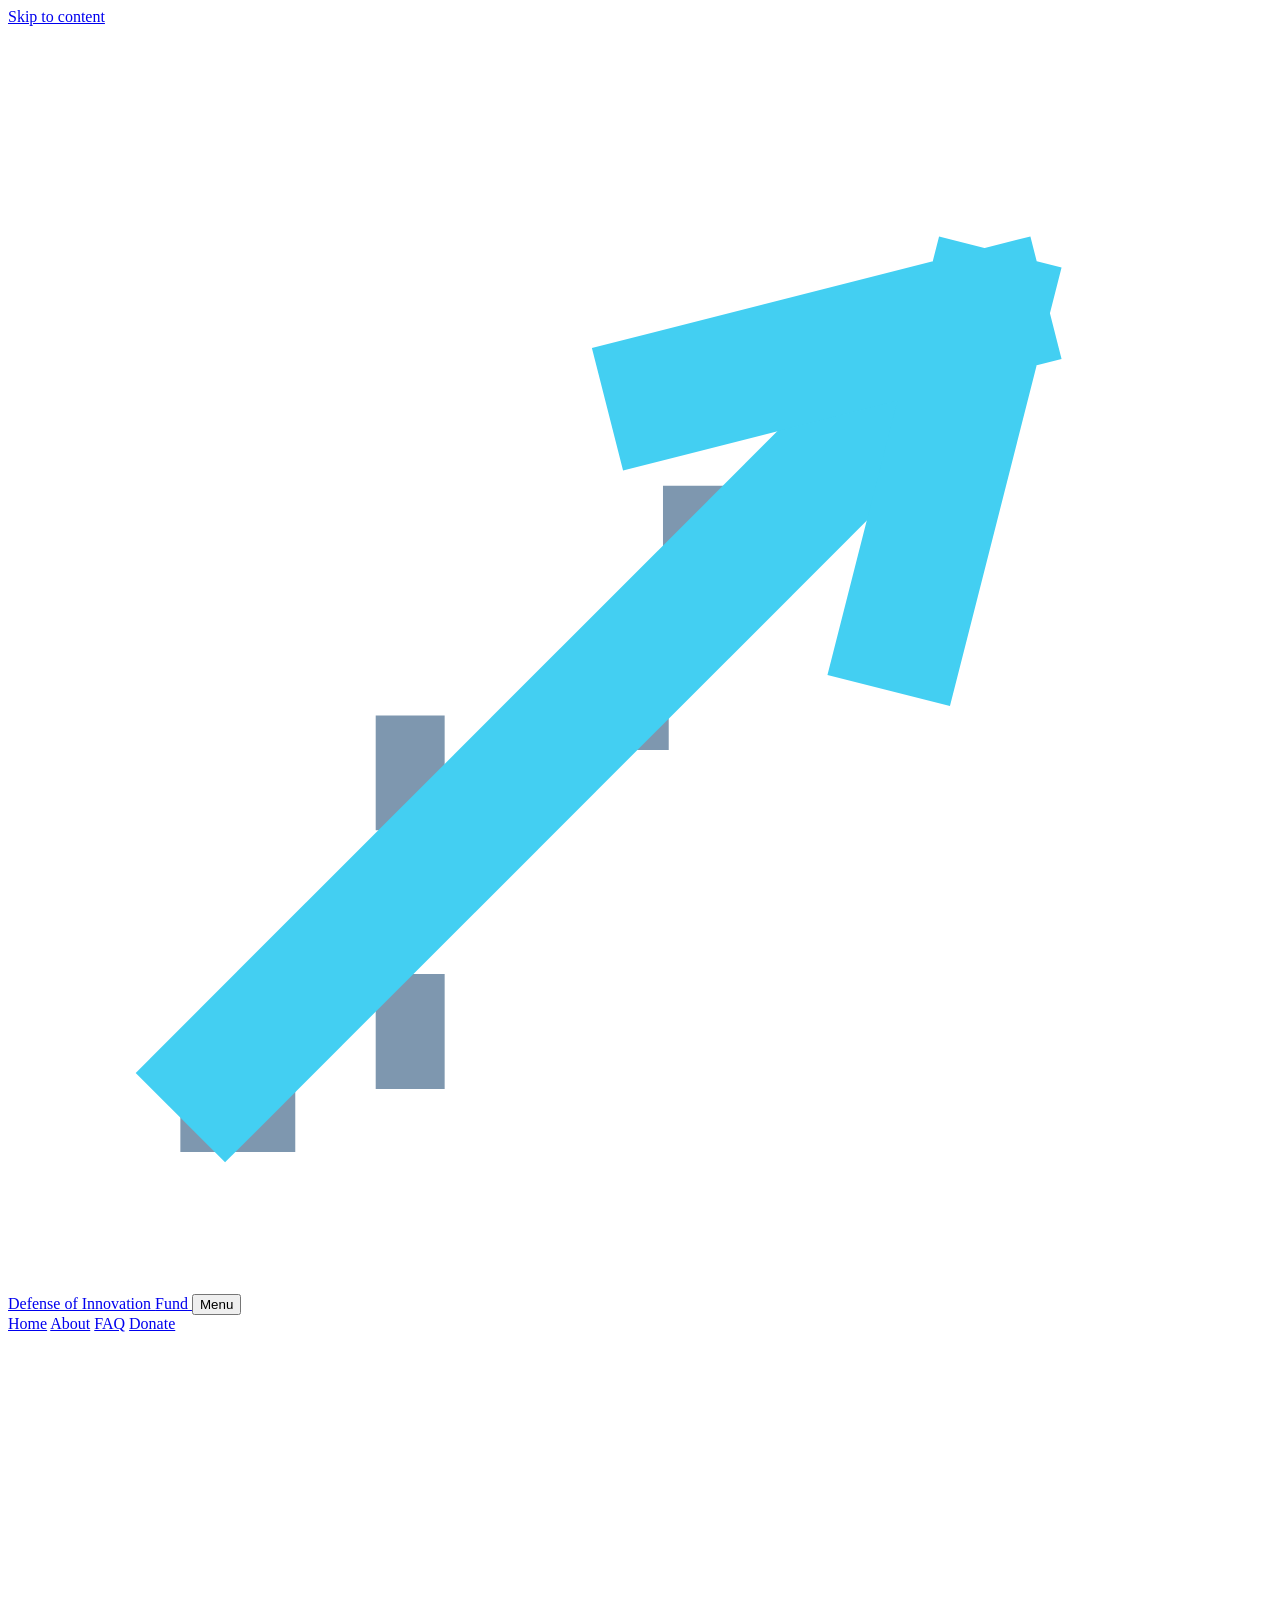
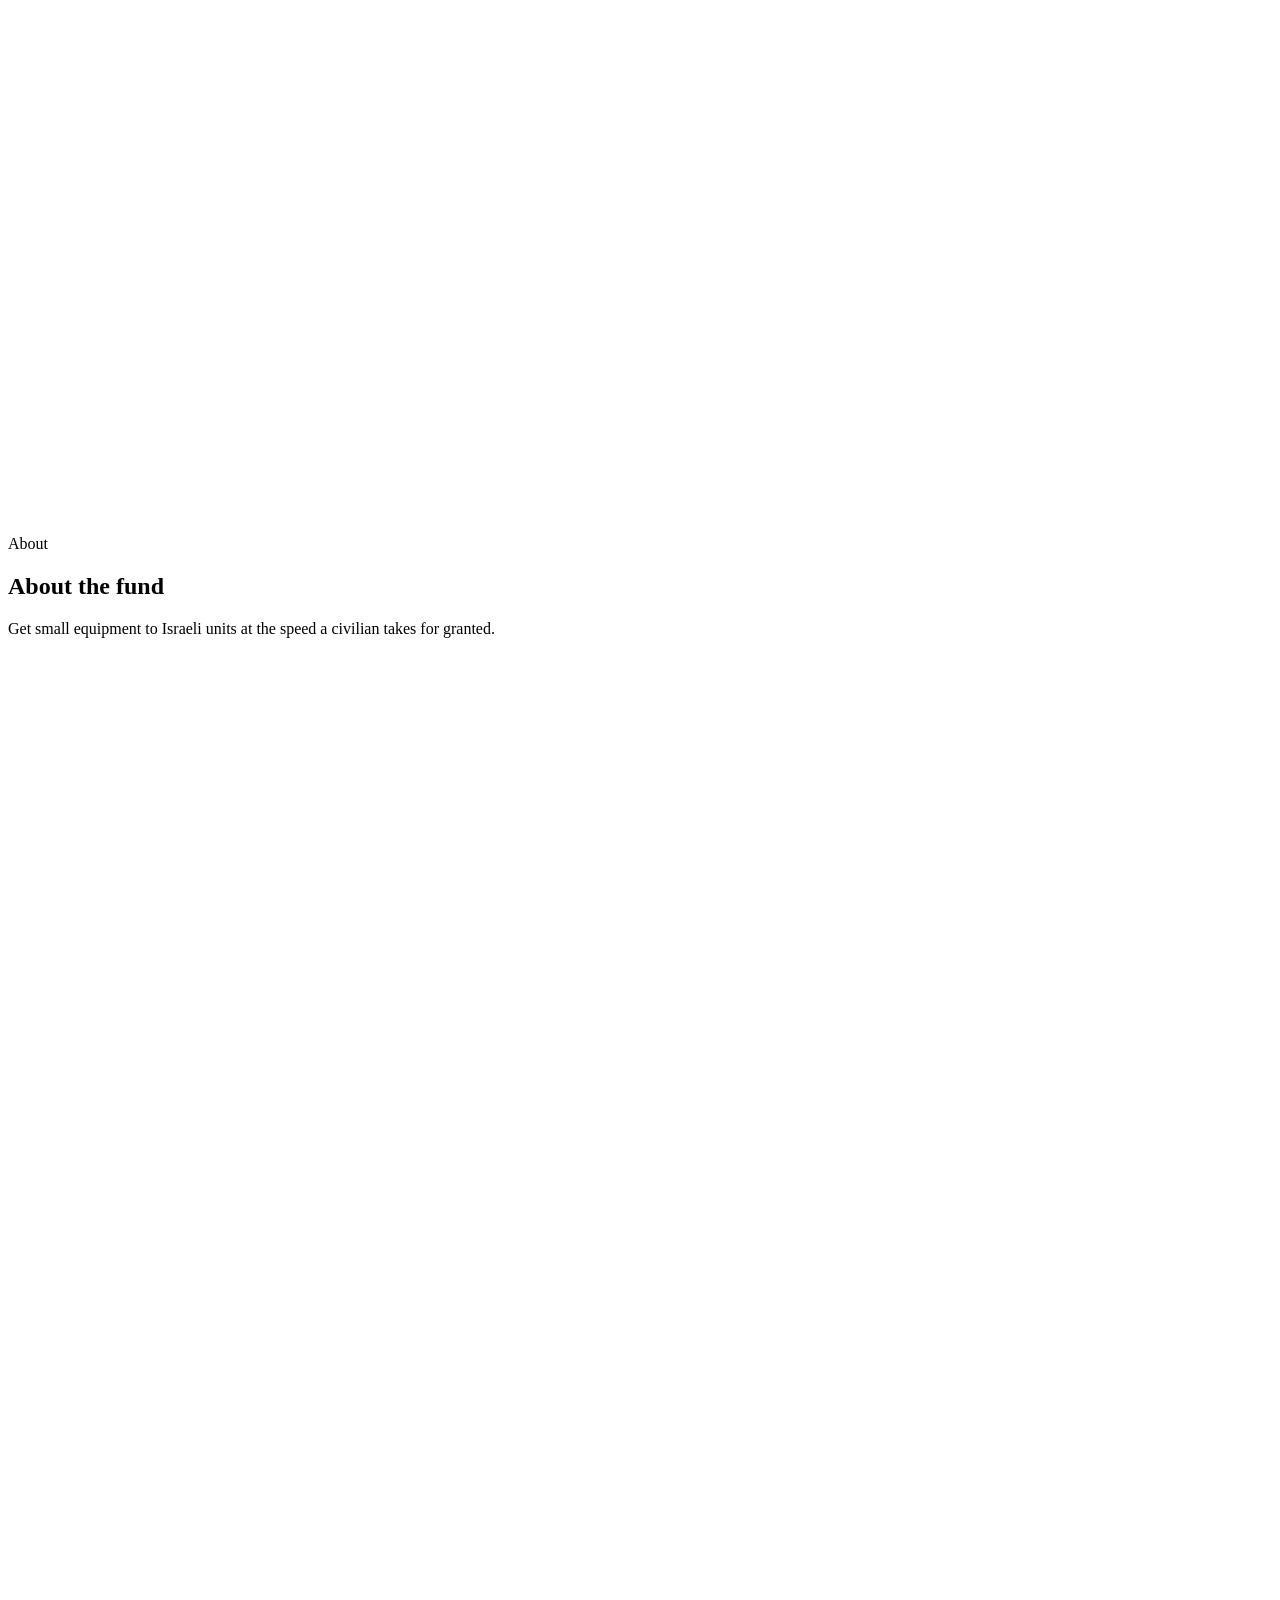
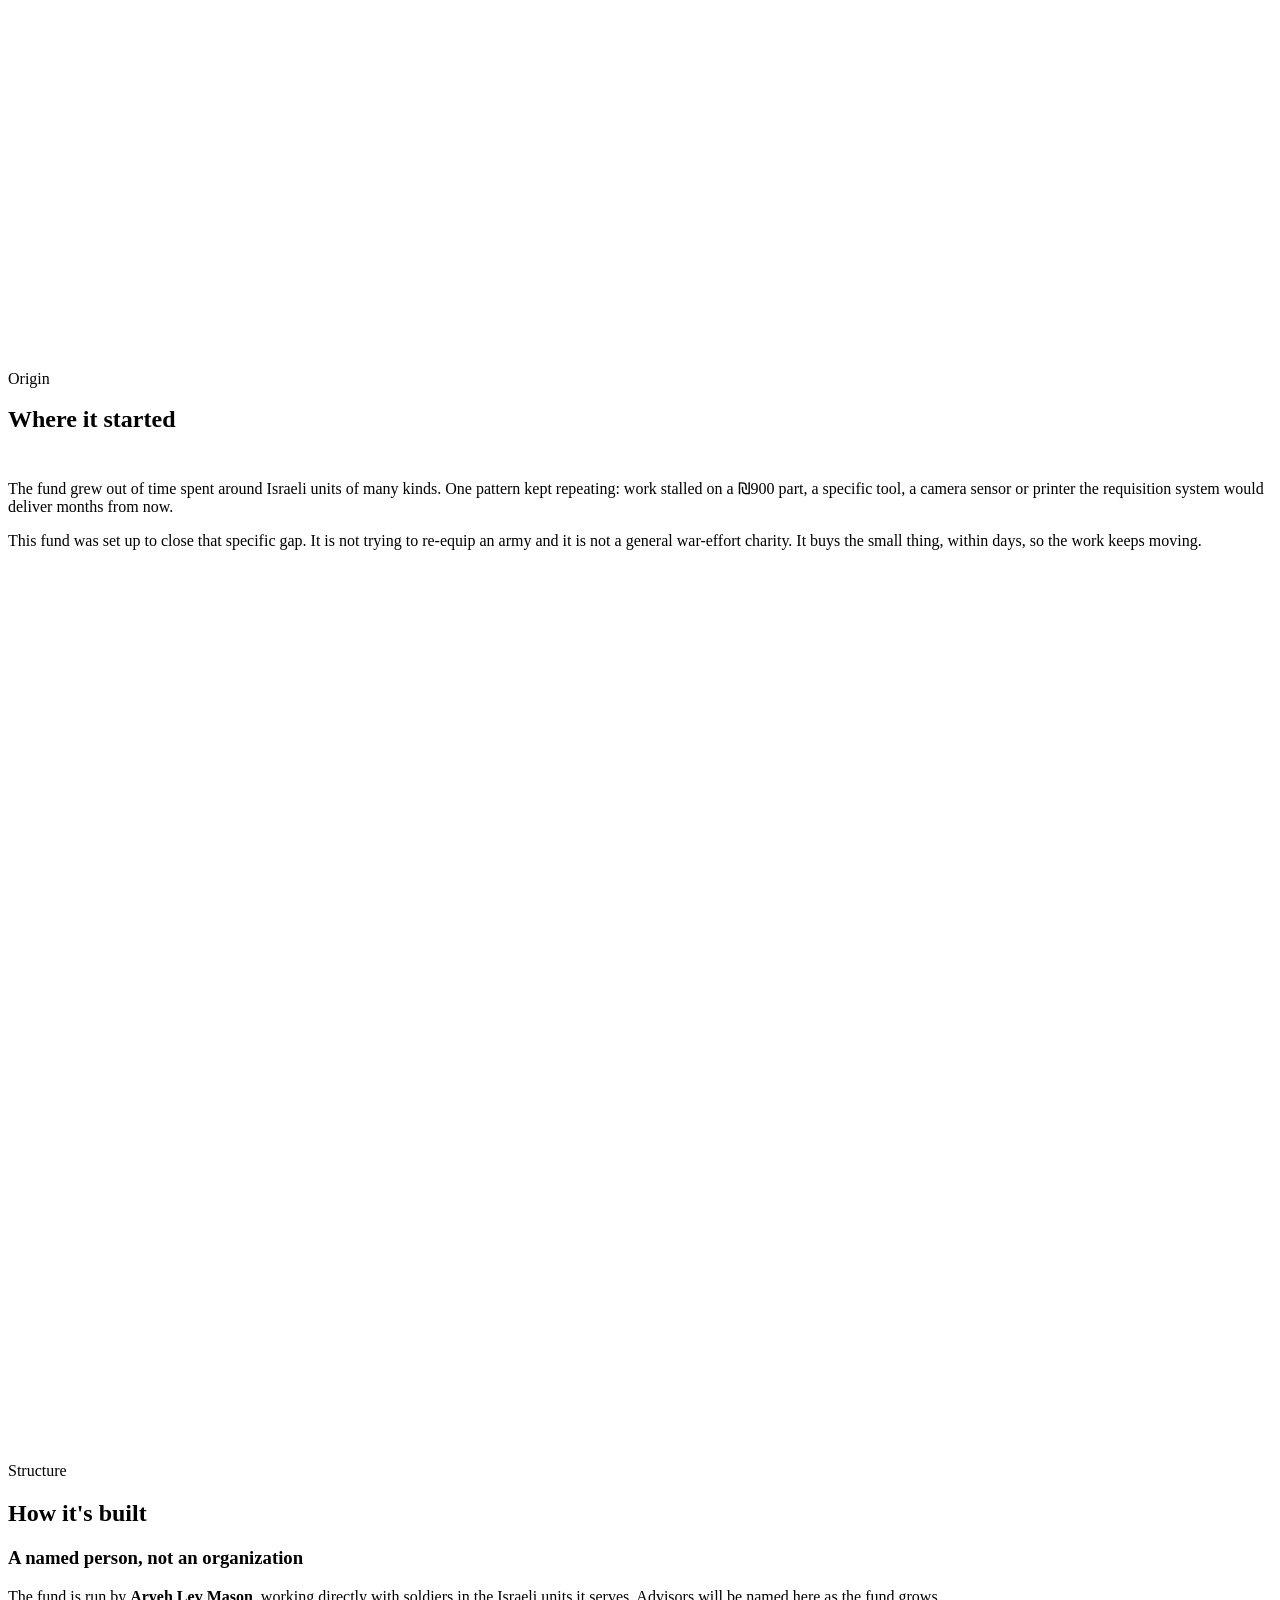
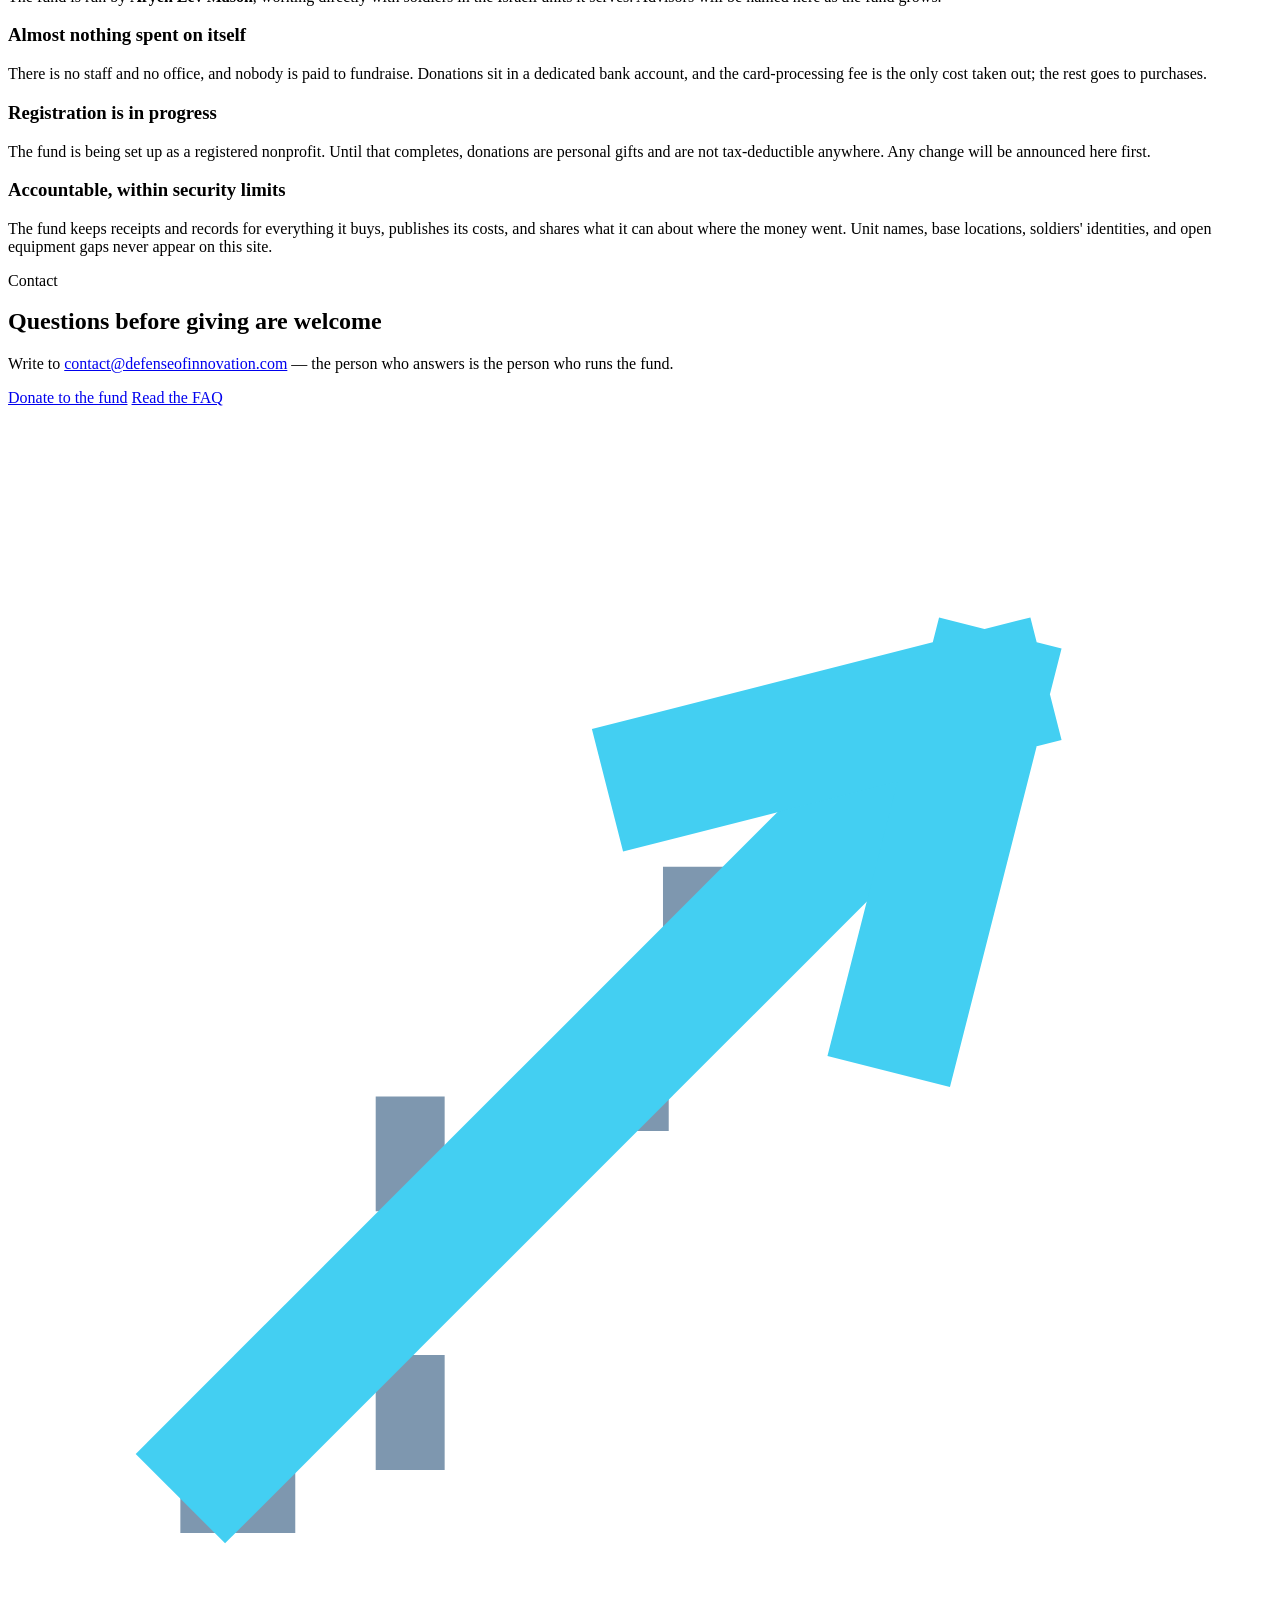
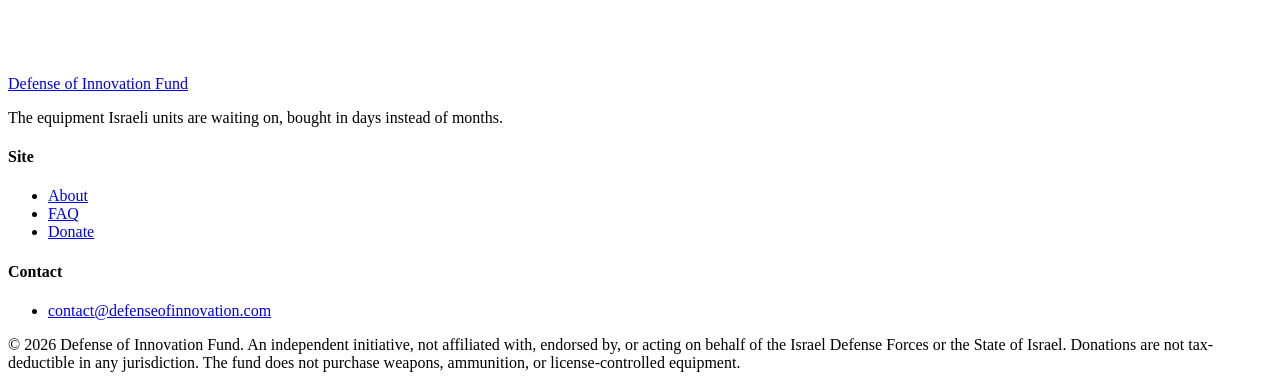
==== commit 1546bcbc: "Broaden unit descriptions; fix requisition framing The fund serves units of many kinds — combat, rec" ====
--- a/site/about/index.html
+++ b/site/about/index.html
@@ -82,7 +82,7 @@
         <h2 class="rv d1" style="margin-top:18px">Where it started</h2>
       </div>
       <div class="prose" style="padding-top:10px">
-        <p class="rv d1">The fund grew out of time spent around Israeli units whose work is technical: repairing what the field breaks, printing replacement parts, adapting commercial gear to jobs nobody planned for. One pattern kept repeating — work stalled on a ₪900 part, a specific tool, a printer the requisition system would deliver months from now.</p>
+        <p class="rv d1">The fund grew out of time spent around Israeli units of many kinds. One pattern kept repeating: work stalled on a ₪900 part, a specific tool, a camera sensor or printer the requisition system would deliver months from now.</p>
         <p class="rv d2">This fund was set up to close that specific gap. It is not trying to re-equip an army and it is not a general war-effort charity. It buys the small thing, within days, so the work keeps moving.</p>
       </div>
     </div>
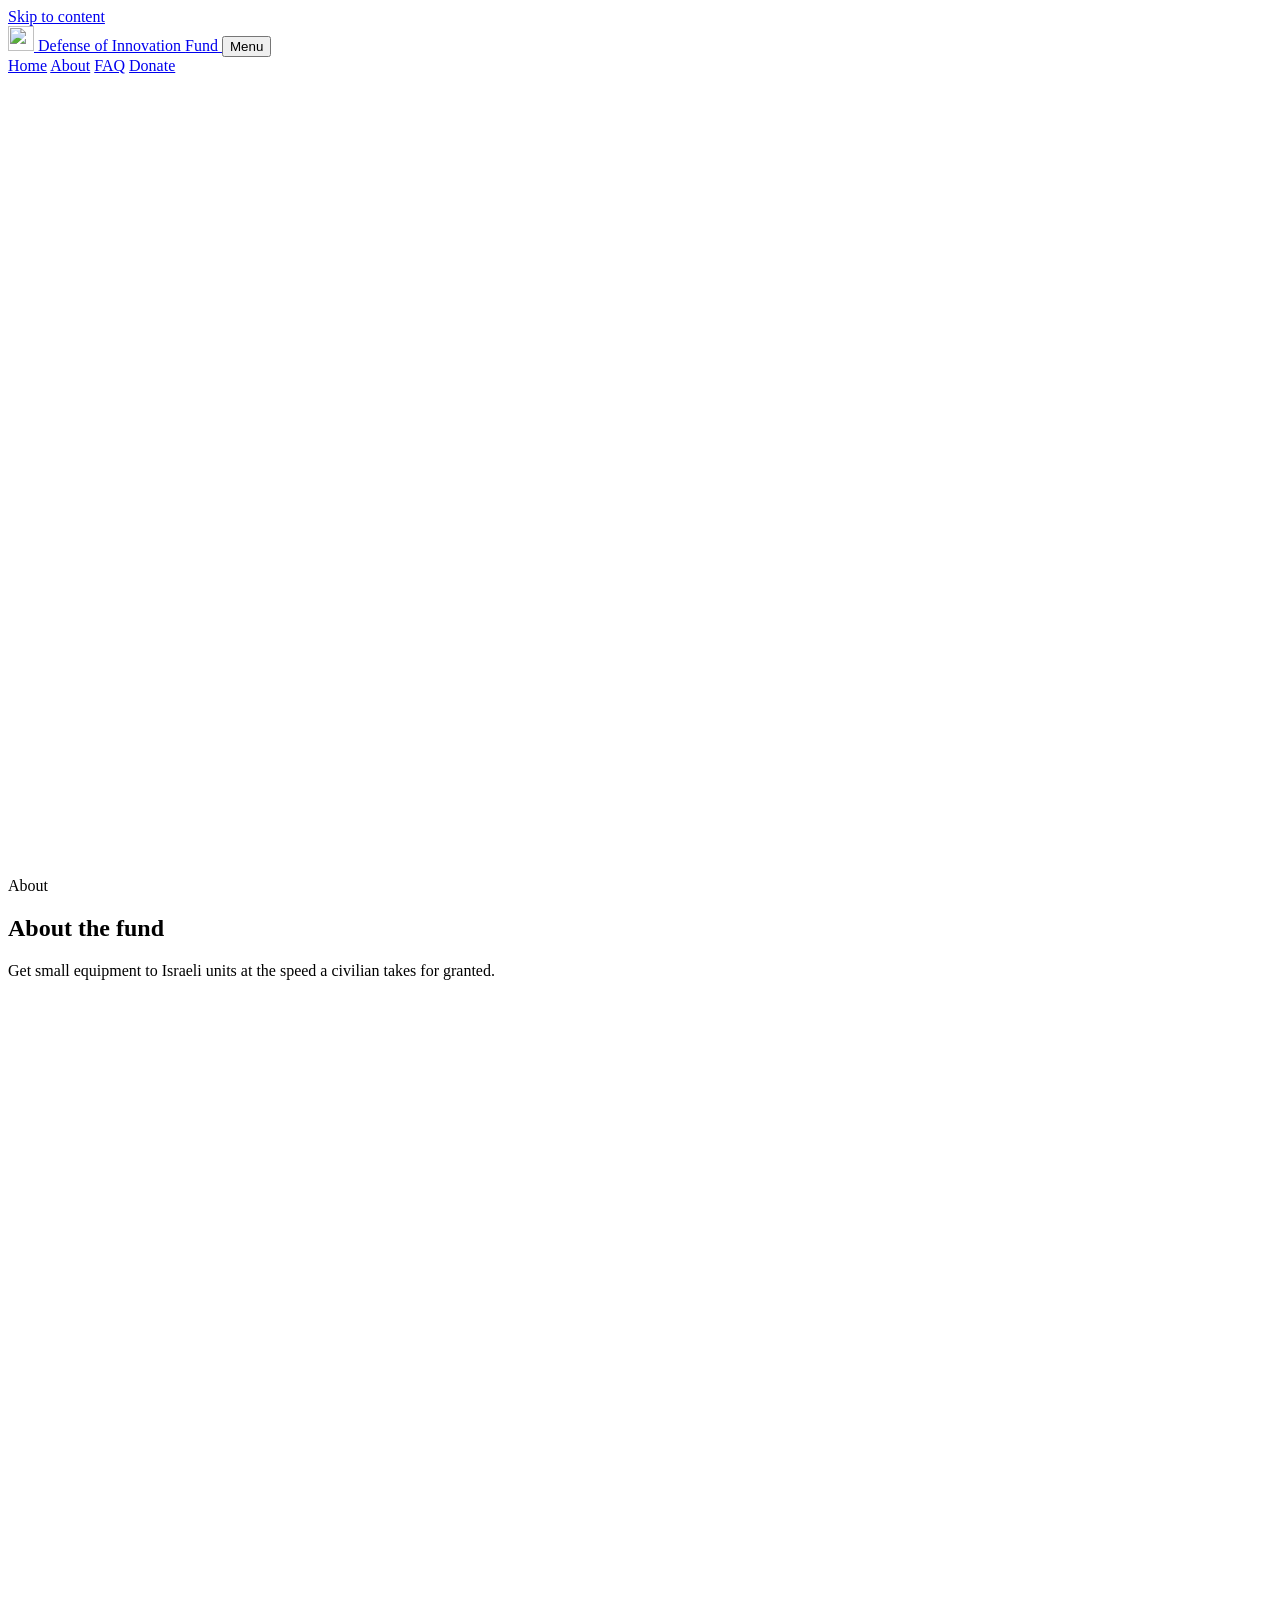
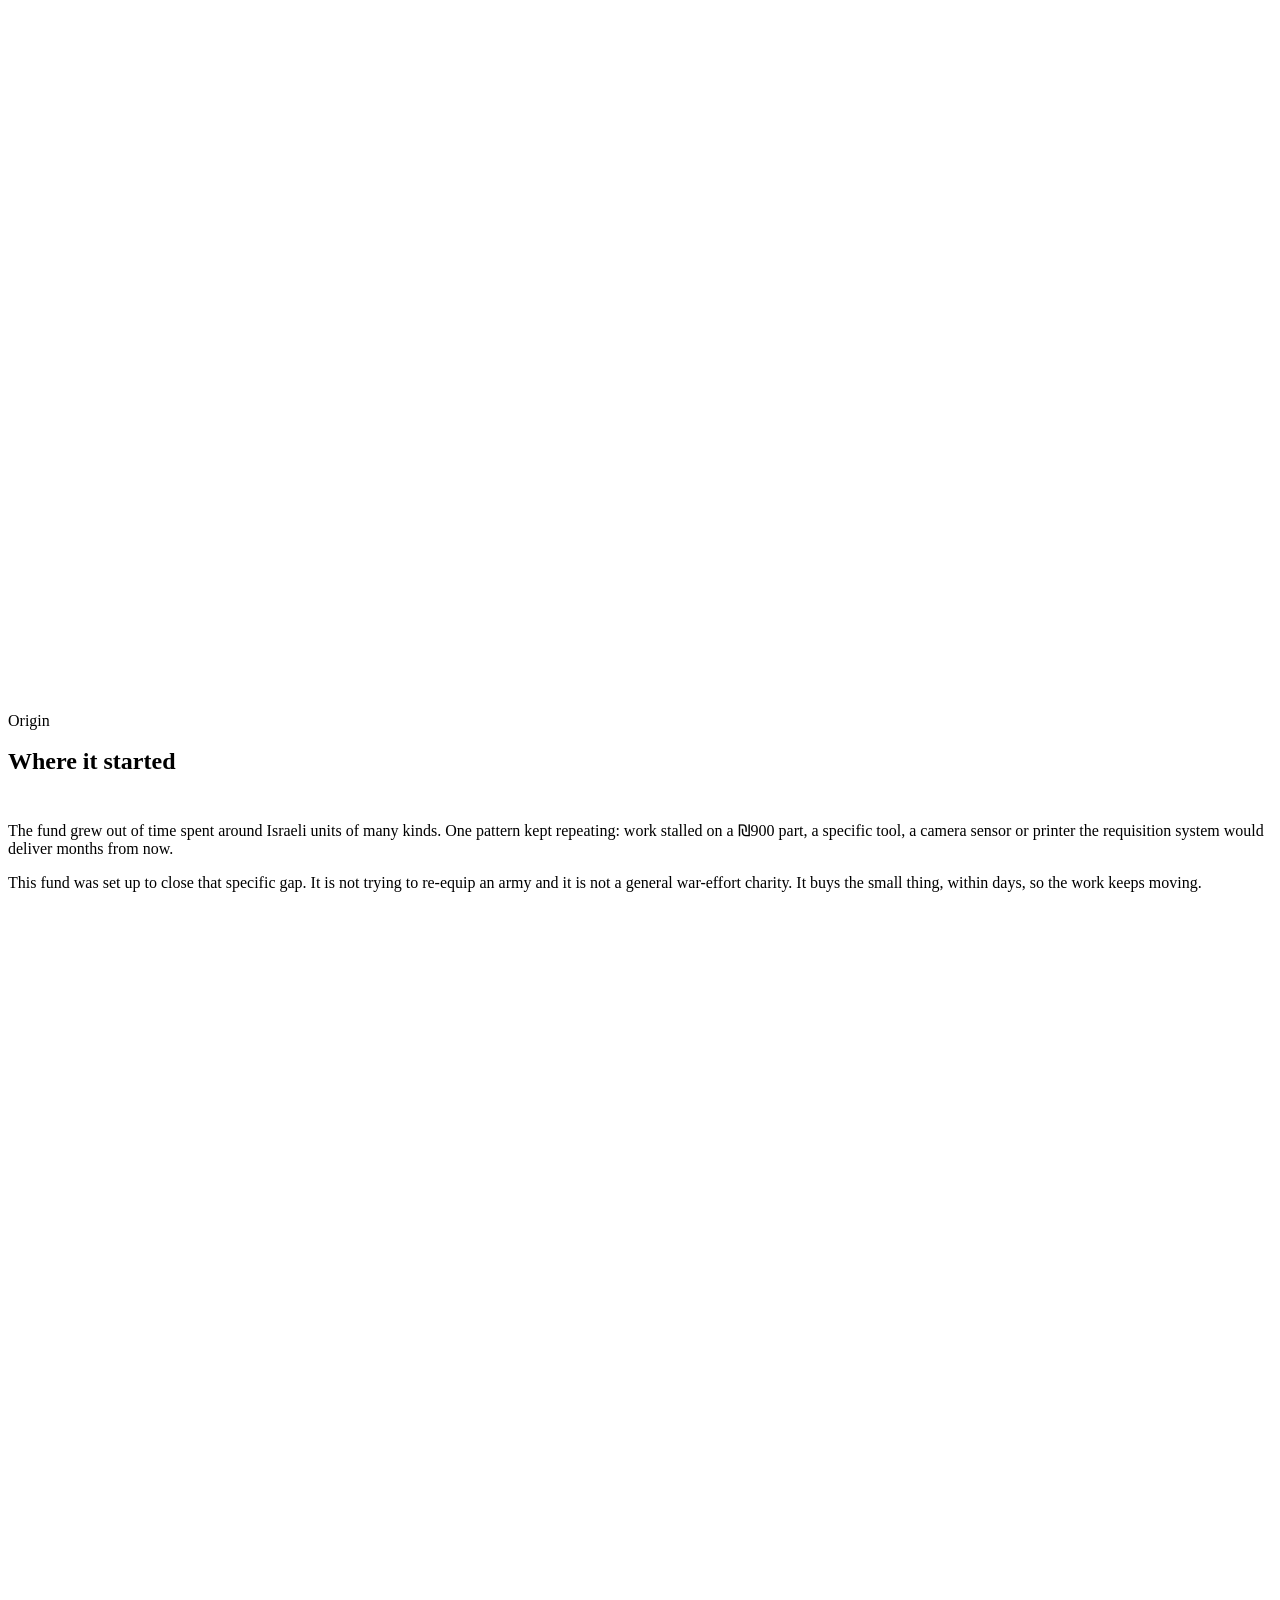
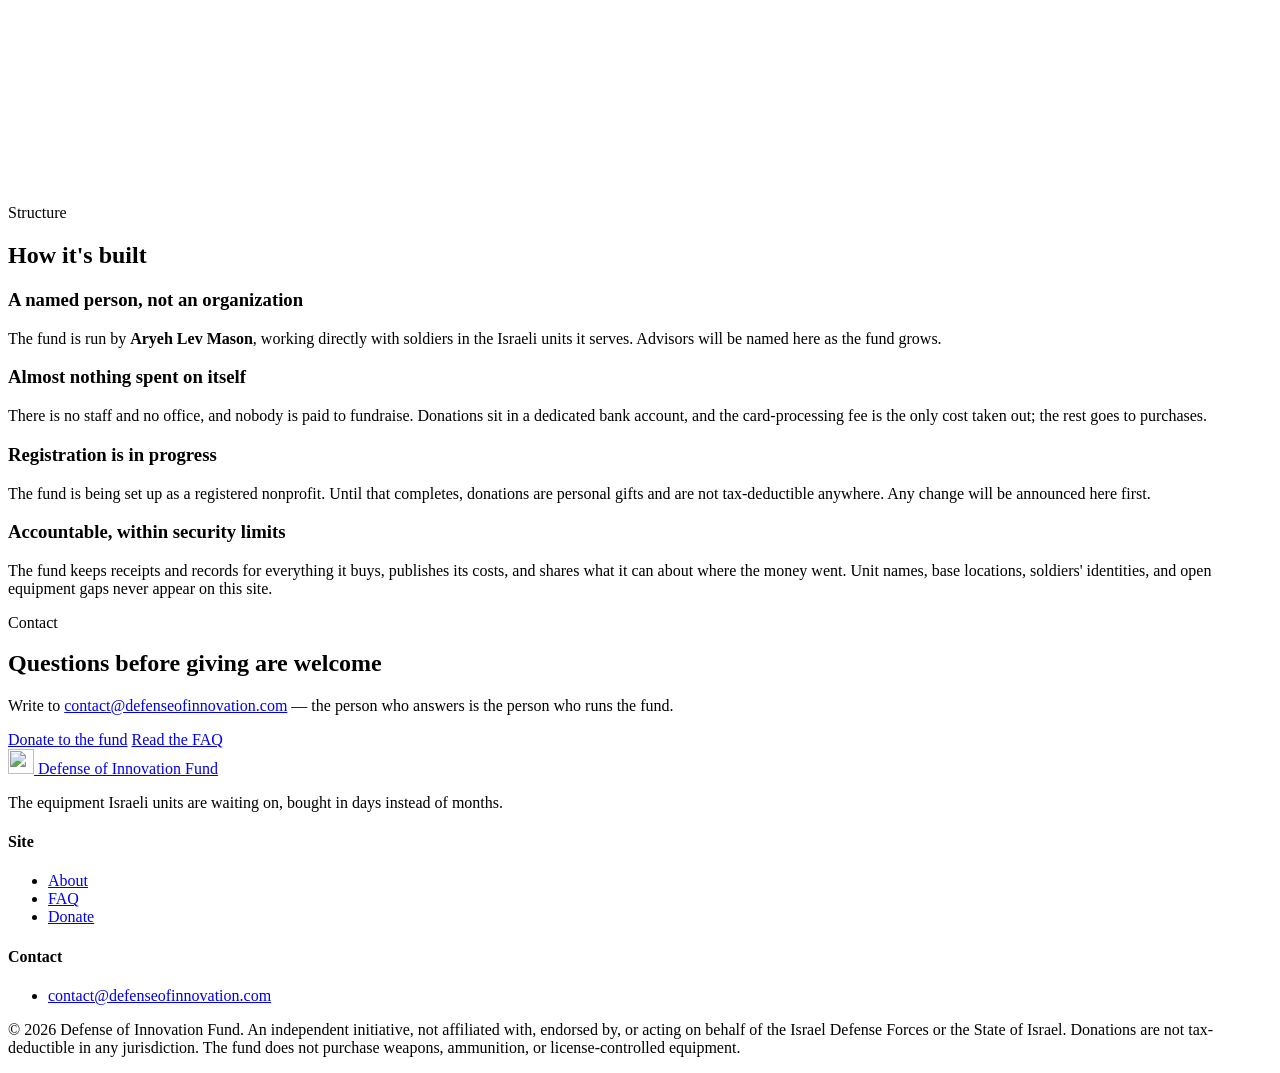
==== commit dc125aba: "New logo mark, serif wordmark, ink and filament in the copy The placeholder glyph is replaced by the" ====
--- a/site/about/index.html
+++ b/site/about/index.html
@@ -26,11 +26,7 @@
 <header class="hdr">
   <div class="wrap">
     <a class="wordmark" href="/">
-      <svg class="glyph" viewBox="0 0 22 22" aria-hidden="true">
-        <path d="M3 19 L7 19 L7 12 L12 12 L12 6 L15 6" fill="none" stroke="#7E97AF" stroke-width="1.2" stroke-dasharray="2 2.5"/>
-        <path d="M3 19 L17 5" fill="none" stroke="#43CFF2" stroke-width="2.2"/>
-        <path d="M17 5 L11.5 6.4 M17 5 L15.6 10.5" fill="none" stroke="#43CFF2" stroke-width="2.2" stroke-linecap="square"/>
-      </svg>
+      <img class="glyph" src="/logo-mark.svg" alt="" width="26" height="25">
       <span class="wm-text">Defense of Innovation <span class="wm-fund">Fund</span></span>
     </a>
     <button class="nav-toggle" aria-expanded="false" aria-controls="nav">Menu</button>
@@ -139,11 +135,7 @@
     <div class="ftr-grid">
       <div>
         <a class="wordmark" href="/">
-          <svg class="glyph" viewBox="0 0 22 22" aria-hidden="true">
-            <path d="M3 19 L7 19 L7 12 L12 12 L12 6 L15 6" fill="none" stroke="#7E97AF" stroke-width="1.2" stroke-dasharray="2 2.5"/>
-            <path d="M3 19 L17 5" fill="none" stroke="#43CFF2" stroke-width="2.2"/>
-            <path d="M17 5 L11.5 6.4 M17 5 L15.6 10.5" fill="none" stroke="#43CFF2" stroke-width="2.2" stroke-linecap="square"/>
-          </svg>
+          <img class="glyph" src="/logo-mark.svg" alt="" width="26" height="25">
           <span class="wm-text">Defense of Innovation <span class="wm-fund">Fund</span></span>
         </a>
         <p class="ftr-mission">The equipment Israeli units are waiting on, bought in days instead of months.</p>
